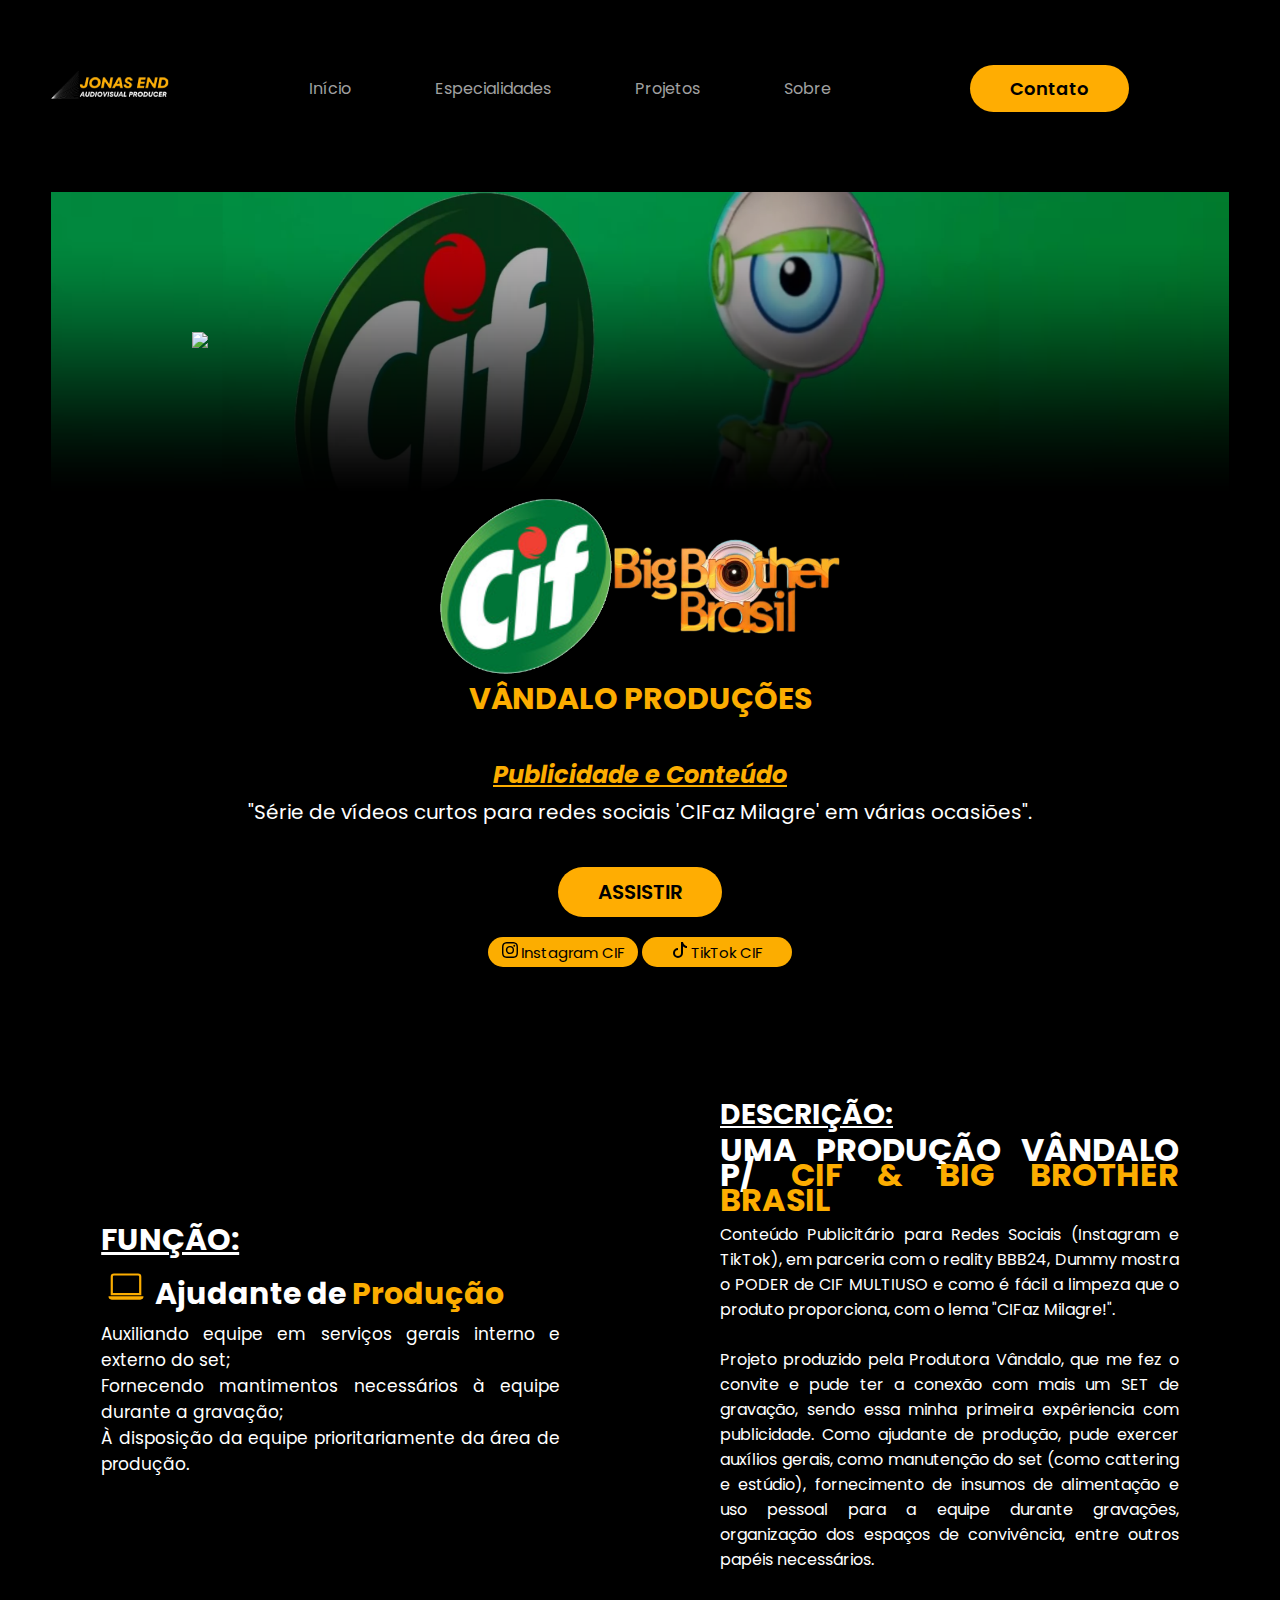
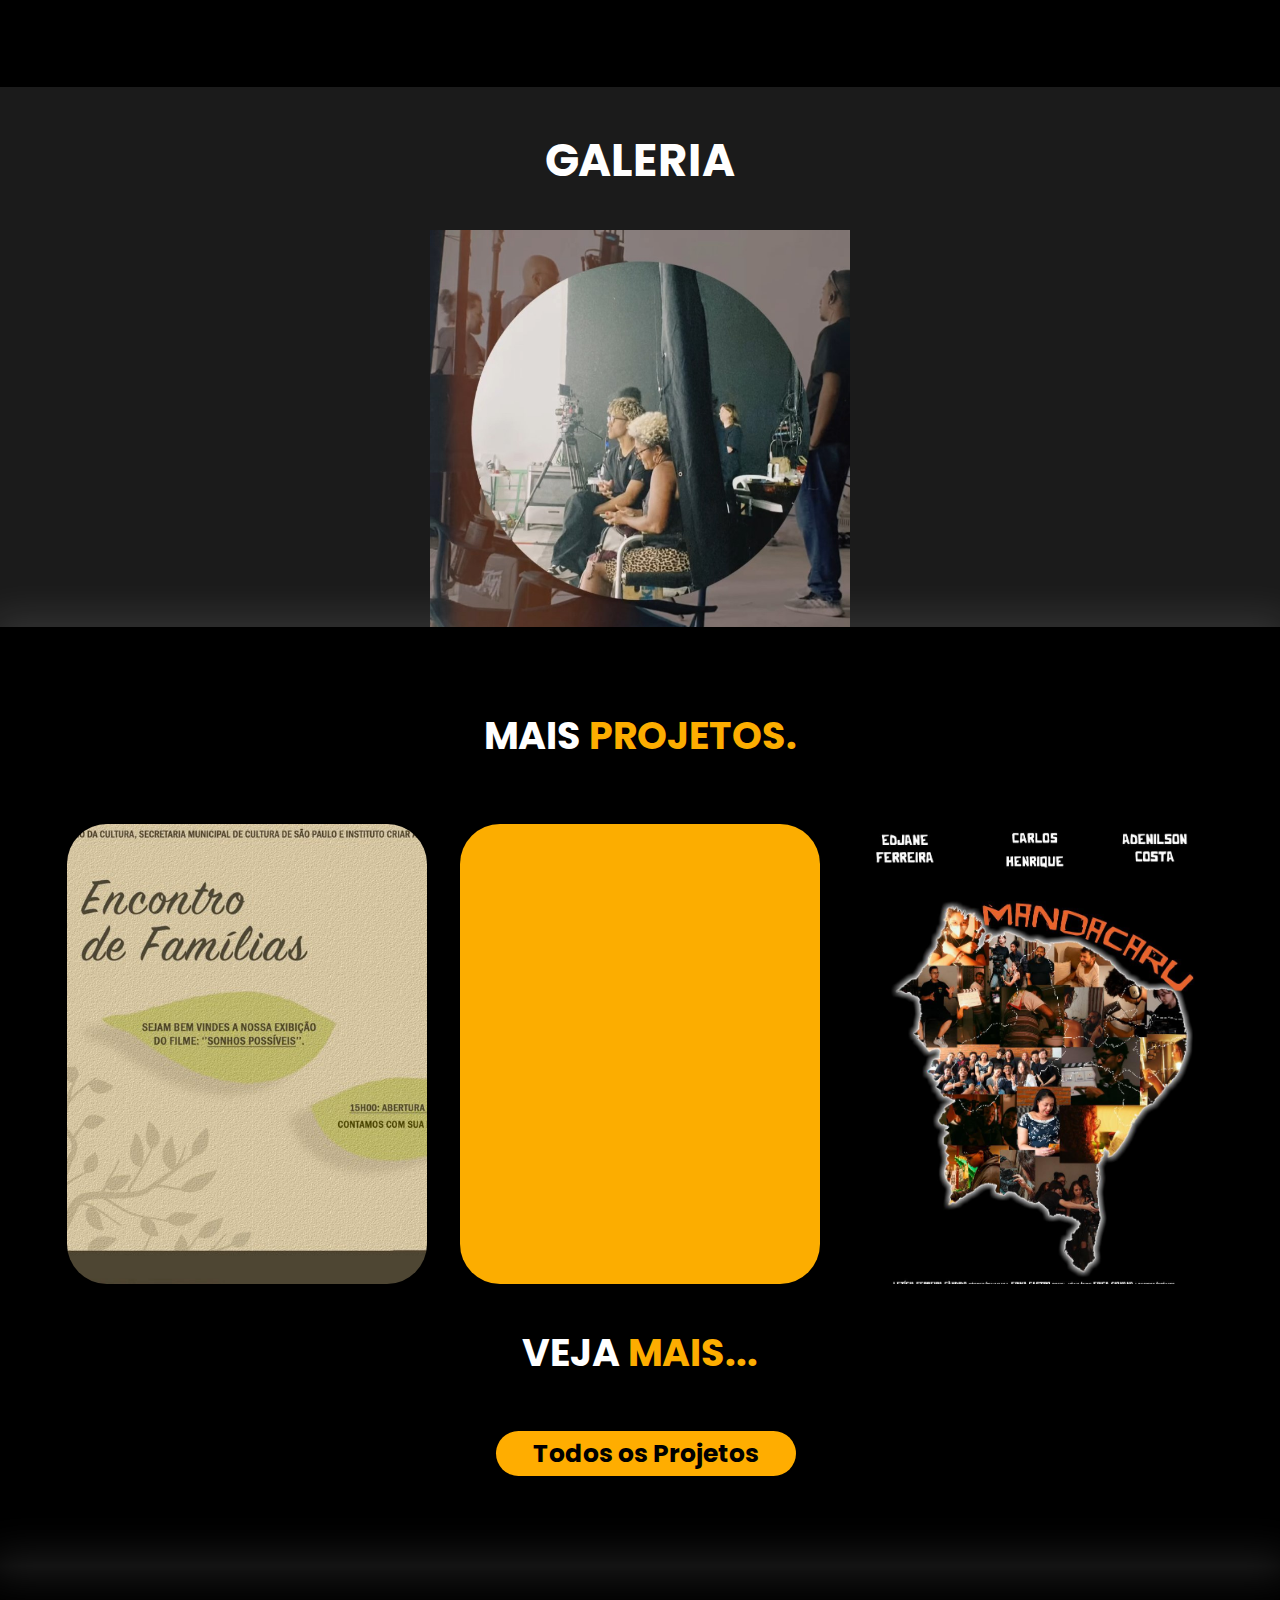
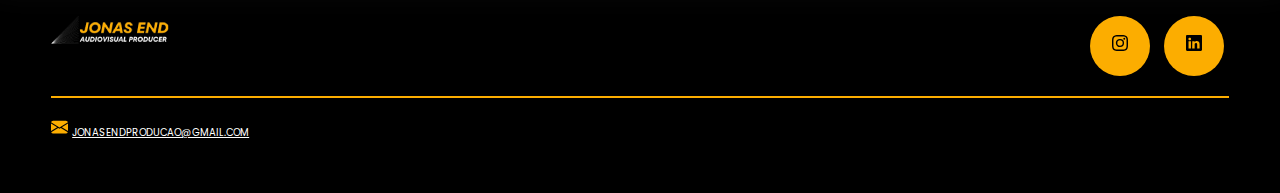
==== CIF.html @ e91f92c5 "3/3 arquivos HTML, CSS E JAVASCRIPT - upload" ====
<!DOCTYPE html>
<html lang="pt-br">

<head>
    <meta charset="UTF-8">
    <meta name="viewport" content="width=device-width, initial-scale=1.0">
    <!-- GOOGLE FONTS -->
    <link rel="preconnect" href="https://fonts.googleapis.com">
    <link rel="preconnect" href="https://fonts.gstatic.com" crossorigin>
    <link
        href="https://fonts.googleapis.com/css2?family=Poppins:ital,wght@0,100;0,200;0,300;0,400;0,500;0,600;0,700;0,800;0,900;1,100;1,200;1,300;1,400;1,500;1,600;1,700;1,800;1,900&display=swap"
        rel="stylesheet">
    <!-- GOOGLE FONTS -->
    <!-- BOOTSTRAP ICONS -->
    <link href="https://cdn.jsdelivr.net/npm/bootstrap@5.3.3/dist/css/bootstrap.min.css"
        integrity="sha384-QWTKZyjpPEjISv5WaRU9OFeRpok6YctnYmDr5pNlyT2bRjXh0JMhjY6hW+ALEwIH" crossorigin="anonymous">
    <!-- FIM BOOTSTRAP ICONS -->
    <!--SLICK SLADER-->
    <link rel="stylesheet" type="text/css" href="https://cdnjs.cloudflare.com/ajax/libs/slick-carousel/1.9.0/slick.css">
    <!--FIM SLICK SLADER-->
    <link rel="stylesheet" href="CIF.css">

    <script src="paginas.js" defer></script>

    <title>Jonas End</title>
</head>

<body>

    <header>
        <p id="1">.</p>
        <div id="" class="interface">
            <div class="logo">
                <a href="#">
                    <img src="img/Logo.png" alt="Logo principal">
                </a>
            </div><!--logo-->

            <nav class="menu-desktop">
                <ul>
                    <li><a href="index.html">Início</a></li>
                    <li><a href="index.html#especialidades">Especialidades</a></li>
                    <li><a href="projetos.html">Projetos</a></li>
                    <li><a href="index.html#sobre">Sobre</a></li>
                </ul>
            </nav>

            <div class="btn-contato">
                <a href="index.html#contato">
                    <button>Contato</button>
                </a>
            </div><!--btn-contato-->

            <div class="btn-abrir-menu" id="btn-menu">
                <svg xmlns="http://www.w3.org/2000/svg" width="16" height="16" fill="currentColor" class="bi bi-list"
                    viewBox="0 0 16 16">
                    <path fill-rule="evenodd"
                        d="M2.5 12a.5.5 0 0 1 .5-.5h10a.5.5 0 0 1 0 1H3a.5.5 0 0 1-.5-.5m0-4a.5.5 0 0 1 .5-.5h10a.5.5 0 0 1 0 1H3a.5.5 0 0 1-.5-.5m0-4a.5.5 0 0 1 .5-.5h10a.5.5 0 0 1 0 1H3a.5.5 0 0 1-.5-.5" />
                </svg>
            </div><!--btn-abrir-menu-->

            <div class="menu-mobile" id="menu-mobile">
                <div class="btn-fechar">
                    <svg xmlns="http://www.w3.org/2000/svg" width="16" height="16" fill="currentColor"
                        class="bi bi-x-lg" viewBox="0 0 16 16">
                        <path
                            d="M2.146 2.854a.5.5 0 1 1 .708-.708L8 7.293l5.146-5.147a.5.5 0 0 1 .708.708L8.707 8l5.147 5.146a.5.5 0 0 1-.708.708L8 8.707l-5.146 5.147a.5.5 0 0 1-.708-.708L7.293 8z" />
                    </svg>
                </div><!--btn-fechar-->
                <nav>
                    <ul>
                        <li><a href="index.html">Início</a></li>
                        <li><a href="index.html#especialidades">Especialidades</a></li>
                        <li><a href="projetos.html">Projetos</a></li>
                        <li><a href="index.html#sobre">Sobre</a></li>
                        <li><a href="index.html#contato">Contato</a></li>
                    </ul>
                </nav>
            </div><!--menu-mobile-->
            <div class="overlay-menu" id="overlay-menu"></div><!--overlay-menu-->
        </div><!--interface-->
    </header>

    <main>
        <section id="Home" class="topo-do-site">

            <div class="incorporado" style="text-align: center;">

                <div class="back-raizes">
                    <img src="CIF/backgroud-CIF.png">
                </div>
                <div class="cartaz">
                    <img src="CIF/cartaz-CIF.png">
                </div>
                <div class="logo-filme">
                    <img class="logo-filme" src="CIF/Logo-CIFBBB.png">
                </div>
                <h1>VÂNDALO PRODUÇÕES</h1>
                <h2>Publicidade e Conteúdo</h2>
                <p>"Série de vídeos curtos para redes sociais 'CIFaz Milagre' em várias ocasiões".</p>
                <button onclick="toggle('conteudo')" class="btn-player">ASSISTIR</button>
                <div class="btn-redes-cif" style="margin-bottom: 30px;">
                    <a class="#" href="https://www.instagram.com/jhoow_end/" target="_blank"><button><svg
                                xmlns="http://www.w3.org/2000/svg" width="16" height="16" fill="currentColor"
                                class="bi bi-instagram" viewBox="0 0 16 16">
                                <path
                                    d="M8 0C5.829 0 5.556.01 4.703.048 3.85.088 3.269.222 2.76.42a3.9 3.9 0 0 0-1.417.923A3.9 3.9 0 0 0 .42 2.76C.222 3.268.087 3.85.048 4.7.01 5.555 0 5.827 0 8.001c0 2.172.01 2.444.048 3.297.04.852.174 1.433.372 1.942.205.526.478.972.923 1.417.444.445.89.719 1.416.923.51.198 1.09.333 1.942.372C5.555 15.99 5.827 16 8 16s2.444-.01 3.298-.048c.851-.04 1.434-.174 1.943-.372a3.9 3.9 0 0 0 1.416-.923c.445-.445.718-.891.923-1.417.197-.509.332-1.09.372-1.942C15.99 10.445 16 10.173 16 8s-.01-2.445-.048-3.299c-.04-.851-.175-1.433-.372-1.941a3.9 3.9 0 0 0-.923-1.417A3.9 3.9 0 0 0 13.24.42c-.51-.198-1.092-.333-1.943-.372C10.443.01 10.172 0 7.998 0zm-.717 1.442h.718c2.136 0 2.389.007 3.232.046.78.035 1.204.166 1.486.275.373.145.64.319.92.599s.453.546.598.92c.11.281.24.705.275 1.485.039.843.047 1.096.047 3.231s-.008 2.389-.047 3.232c-.035.78-.166 1.203-.275 1.485a2.5 2.5 0 0 1-.599.919c-.28.28-.546.453-.92.598-.28.11-.704.24-1.485.276-.843.038-1.096.047-3.232.047s-2.39-.009-3.233-.047c-.78-.036-1.203-.166-1.485-.276a2.5 2.5 0 0 1-.92-.598 2.5 2.5 0 0 1-.6-.92c-.109-.281-.24-.705-.275-1.485-.038-.843-.046-1.096-.046-3.233s.008-2.388.046-3.231c.036-.78.166-1.204.276-1.486.145-.373.319-.64.599-.92s.546-.453.92-.598c.282-.11.705-.24 1.485-.276.738-.034 1.024-.044 2.515-.045zm4.988 1.328a.96.96 0 1 0 0 1.92.96.96 0 0 0 0-1.92m-4.27 1.122a4.109 4.109 0 1 0 0 8.217 4.109 4.109 0 0 0 0-8.217m0 1.441a2.667 2.667 0 1 1 0 5.334 2.667 2.667 0 0 1 0-5.334" />
                            </svg>Instagram
                            CIF</button></a>
                    <a class="#" href="https://www.tiktok.com/@ciflimpadores" target="_blank"><button><svg
                                xmlns="http://www.w3.org/2000/svg" width="16" height="16" fill="currentColor"
                                class="bi bi-tiktok" viewBox="0 0 16 16">
                                <path
                                    d="M9 0h1.98c.144.715.54 1.617 1.235 2.512C12.895 3.389 13.797 4 15 4v2c-1.753 0-3.07-.814-4-1.829V11a5 5 0 1 1-5-5v2a3 3 0 1 0 3 3z" />
                            </svg>TikTok CIF</button></a>
                </div>
                <div id="conteudo" style="display: none; margin-left: 3%;">
                    <div class="videos">
                        <blockquote class="instagram-media" data-instgrm-captioned
                            data-instgrm-permalink="https://www.instagram.com/reel/C4Rc9DJOGm2/?utm_source=ig_embed&amp;utm_campaign=loading"
                            data-instgrm-version="14"
                            style=" background:#FFF; border:0; border-radius:3px; box-shadow:0 0 1px 0 rgba(0,0,0,0.5),0 1px 10px 0 rgba(0,0,0,0.15); margin: 1px; max-width:540px; min-width:326px; padding:0; width:99.375%; width:-webkit-calc(100% - 2px); width:calc(100% - 2px);">
                            <div style="padding:16px;"> <a
                                    href="https://www.instagram.com/reel/C4Rc9DJOGm2/?utm_source=ig_embed&amp;utm_campaign=loading"
                                    style=" background:#FFFFFF; line-height:0; padding:0 0; text-align:center; text-decoration:none; width:100%;"
                                    target="_blank">
                                    <div style=" display: flex; flex-direction: row; align-items: center;">
                                        <div
                                            style="background-color: #F4F4F4; border-radius: 50%; flex-grow: 0; height: 40px; margin-right: 14px; width: 40px;">
                                        </div>
                                        <div
                                            style="display: flex; flex-direction: column; flex-grow: 1; justify-content: center;">
                                            <div
                                                style=" background-color: #F4F4F4; border-radius: 4px; flex-grow: 0; height: 14px; margin-bottom: 6px; width: 100px;">
                                            </div>
                                            <div
                                                style=" background-color: #F4F4F4; border-radius: 4px; flex-grow: 0; height: 14px; width: 60px;">
                                            </div>
                                        </div>
                                    </div>
                                    <div style="padding: 19% 0;"></div>
                                    <div style="display:block; height:50px; margin:0 auto 12px; width:50px;"><svg
                                            width="50px" height="50px" viewBox="0 0 60 60" version="1.1"
                                            xmlns="https://www.w3.org/2000/svg"
                                            xmlns:xlink="https://www.w3.org/1999/xlink">
                                            <g stroke="none" stroke-width="1" fill="none" fill-rule="evenodd">
                                                <g transform="translate(-511.000000, -20.000000)" fill="#000000">
                                                    <g>
                                                        <path
                                                            d="M556.869,30.41 C554.814,30.41 553.148,32.076 553.148,34.131 C553.148,36.186 554.814,37.852 556.869,37.852 C558.924,37.852 560.59,36.186 560.59,34.131 C560.59,32.076 558.924,30.41 556.869,30.41 M541,60.657 C535.114,60.657 530.342,55.887 530.342,50 C530.342,44.114 535.114,39.342 541,39.342 C546.887,39.342 551.658,44.114 551.658,50 C551.658,55.887 546.887,60.657 541,60.657 M541,33.886 C532.1,33.886 524.886,41.1 524.886,50 C524.886,58.899 532.1,66.113 541,66.113 C549.9,66.113 557.115,58.899 557.115,50 C557.115,41.1 549.9,33.886 541,33.886 M565.378,62.101 C565.244,65.022 564.756,66.606 564.346,67.663 C563.803,69.06 563.154,70.057 562.106,71.106 C561.058,72.155 560.06,72.803 558.662,73.347 C557.607,73.757 556.021,74.244 553.102,74.378 C549.944,74.521 548.997,74.552 541,74.552 C533.003,74.552 532.056,74.521 528.898,74.378 C525.979,74.244 524.393,73.757 523.338,73.347 C521.94,72.803 520.942,72.155 519.894,71.106 C518.846,70.057 518.197,69.06 517.654,67.663 C517.244,66.606 516.755,65.022 516.623,62.101 C516.479,58.943 516.448,57.996 516.448,50 C516.448,42.003 516.479,41.056 516.623,37.899 C516.755,34.978 517.244,33.391 517.654,32.338 C518.197,30.938 518.846,29.942 519.894,28.894 C520.942,27.846 521.94,27.196 523.338,26.654 C524.393,26.244 525.979,25.756 528.898,25.623 C532.057,25.479 533.004,25.448 541,25.448 C548.997,25.448 549.943,25.479 553.102,25.623 C556.021,25.756 557.607,26.244 558.662,26.654 C560.06,27.196 561.058,27.846 562.106,28.894 C563.154,29.942 563.803,30.938 564.346,32.338 C564.756,33.391 565.244,34.978 565.378,37.899 C565.522,41.056 565.552,42.003 565.552,50 C565.552,57.996 565.522,58.943 565.378,62.101 M570.82,37.631 C570.674,34.438 570.167,32.258 569.425,30.349 C568.659,28.377 567.633,26.702 565.965,25.035 C564.297,23.368 562.623,22.342 560.652,21.575 C558.743,20.834 556.562,20.326 553.369,20.18 C550.169,20.033 549.148,20 541,20 C532.853,20 531.831,20.033 528.631,20.18 C525.438,20.326 523.257,20.834 521.349,21.575 C519.376,22.342 517.703,23.368 516.035,25.035 C514.368,26.702 513.342,28.377 512.574,30.349 C511.834,32.258 511.326,34.438 511.181,37.631 C511.035,40.831 511,41.851 511,50 C511,58.147 511.035,59.17 511.181,62.369 C511.326,65.562 511.834,67.743 512.574,69.651 C513.342,71.625 514.368,73.296 516.035,74.965 C517.703,76.634 519.376,77.658 521.349,78.425 C523.257,79.167 525.438,79.673 528.631,79.82 C531.831,79.965 532.853,80.001 541,80.001 C549.148,80.001 550.169,79.965 553.369,79.82 C556.562,79.673 558.743,79.167 560.652,78.425 C562.623,77.658 564.297,76.634 565.965,74.965 C567.633,73.296 568.659,71.625 569.425,69.651 C570.167,67.743 570.674,65.562 570.82,62.369 C570.966,59.17 571,58.147 571,50 C571,41.851 570.966,40.831 570.82,37.631">
                                                        </path>
                                                    </g>
                                                </g>
                                            </g>
                                        </svg></div>
                                    <div style="padding-top: 8px;">
                                        <div
                                            style=" color:#3897f0; font-family:Arial,sans-serif; font-size:14px; font-style:normal; font-weight:550; line-height:18px;">
                                            Ver essa foto no Instagram</div>
                                    </div>
                                    <div style="padding: 12.5% 0;"></div>
                                    <div
                                        style="display: flex; flex-direction: row; margin-bottom: 14px; align-items: center;">
                                        <div>
                                            <div
                                                style="background-color: #F4F4F4; border-radius: 50%; height: 12.5px; width: 12.5px; transform: translateX(0px) translateY(7px);">
                                            </div>
                                            <div
                                                style="background-color: #F4F4F4; height: 12.5px; transform: rotate(-45deg) translateX(3px) translateY(1px); width: 12.5px; flex-grow: 0; margin-right: 14px; margin-left: 2px;">
                                            </div>
                                            <div
                                                style="background-color: #F4F4F4; border-radius: 50%; height: 12.5px; width: 12.5px; transform: translateX(9px) translateY(-18px);">
                                            </div>
                                        </div>
                                        <div style="margin-left: 8px;">
                                            <div
                                                style=" background-color: #F4F4F4; border-radius: 50%; flex-grow: 0; height: 20px; width: 20px;">
                                            </div>
                                            <div
                                                style=" width: 0; height: 0; border-top: 2px solid transparent; border-left: 6px solid #f4f4f4; border-bottom: 2px solid transparent; transform: translateX(16px) translateY(-4px) rotate(30deg)">
                                            </div>
                                        </div>
                                        <div style="margin-left: auto;">
                                            <div
                                                style=" width: 0px; border-top: 8px solid #F4F4F4; border-right: 8px solid transparent; transform: translateY(16px);">
                                            </div>
                                            <div
                                                style=" background-color: #F4F4F4; flex-grow: 0; height: 12px; width: 16px; transform: translateY(-4px);">
                                            </div>
                                            <div
                                                style=" width: 0; height: 0; border-top: 8px solid #F4F4F4; border-left: 8px solid transparent; transform: translateY(-4px) translateX(8px);">
                                            </div>
                                        </div>
                                    </div>
                                    <div
                                        style="display: flex; flex-direction: column; flex-grow: 1; justify-content: center; margin-bottom: 24px;">
                                        <div
                                            style=" background-color: #F4F4F4; border-radius: 4px; flex-grow: 0; height: 14px; margin-bottom: 6px; width: 224px;">
                                        </div>
                                        <div
                                            style=" background-color: #F4F4F4; border-radius: 4px; flex-grow: 0; height: 14px; width: 144px;">
                                        </div>
                                    </div>
                                </a>
                                <p
                                    style=" color:#c9c8cd; font-family:Arial,sans-serif; font-size:14px; line-height:17px; margin-bottom:0; margin-top:8px; overflow:hidden; padding:8px 0 7px; text-align:center; text-overflow:ellipsis; white-space:nowrap;">
                                    <a href="https://www.instagram.com/reel/C4Rc9DJOGm2/?utm_source=ig_embed&amp;utm_campaign=loading"
                                        style=" color:#c9c8cd; font-family:Arial,sans-serif; font-size:14px; font-style:normal; font-weight:normal; line-height:17px; text-decoration:none;"
                                        target="_blank">Uma publicação compartilhada por Cif Limpadores
                                        (@cif.limpadores)</a>
                                </p>
                            </div>
                        </blockquote>
                        <script async src="//www.instagram.com/embed.js"></script>
                        <blockquote class="instagram-media" data-instgrm-captioned
                            data-instgrm-permalink="https://www.instagram.com/reel/C4iXFnnrJES/?utm_source=ig_embed&amp;utm_campaign=loading"
                            data-instgrm-version="14"
                            style=" background:#FFF; border:0; border-radius:3px; box-shadow:0 0 1px 0 rgba(0,0,0,0.5),0 1px 10px 0 rgba(0,0,0,0.15); margin: 1px; max-width:540px; min-width:326px; padding:0; width:99.375%; width:-webkit-calc(100% - 2px); width:calc(100% - 2px);">
                            <div style="padding:16px;"> <a
                                    href="https://www.instagram.com/reel/C4iXFnnrJES/?utm_source=ig_embed&amp;utm_campaign=loading"
                                    style=" background:#FFFFFF; line-height:0; padding:0 0; text-align:center; text-decoration:none; width:100%;"
                                    target="_blank">
                                    <div style=" display: flex; flex-direction: row; align-items: center;">
                                        <div
                                            style="background-color: #F4F4F4; border-radius: 50%; flex-grow: 0; height: 40px; margin-right: 14px; width: 40px;">
                                        </div>
                                        <div
                                            style="display: flex; flex-direction: column; flex-grow: 1; justify-content: center;">
                                            <div
                                                style=" background-color: #F4F4F4; border-radius: 4px; flex-grow: 0; height: 14px; margin-bottom: 6px; width: 100px;">
                                            </div>
                                            <div
                                                style=" background-color: #F4F4F4; border-radius: 4px; flex-grow: 0; height: 14px; width: 60px;">
                                            </div>
                                        </div>
                                    </div>
                                    <div style="padding: 19% 0;"></div>
                                    <div style="display:block; height:50px; margin:0 auto 12px; width:50px;"><svg
                                            width="50px" height="50px" viewBox="0 0 60 60" version="1.1"
                                            xmlns="https://www.w3.org/2000/svg"
                                            xmlns:xlink="https://www.w3.org/1999/xlink">
                                            <g stroke="none" stroke-width="1" fill="none" fill-rule="evenodd">
                                                <g transform="translate(-511.000000, -20.000000)" fill="#000000">
                                                    <g>
                                                        <path
                                                            d="M556.869,30.41 C554.814,30.41 553.148,32.076 553.148,34.131 C553.148,36.186 554.814,37.852 556.869,37.852 C558.924,37.852 560.59,36.186 560.59,34.131 C560.59,32.076 558.924,30.41 556.869,30.41 M541,60.657 C535.114,60.657 530.342,55.887 530.342,50 C530.342,44.114 535.114,39.342 541,39.342 C546.887,39.342 551.658,44.114 551.658,50 C551.658,55.887 546.887,60.657 541,60.657 M541,33.886 C532.1,33.886 524.886,41.1 524.886,50 C524.886,58.899 532.1,66.113 541,66.113 C549.9,66.113 557.115,58.899 557.115,50 C557.115,41.1 549.9,33.886 541,33.886 M565.378,62.101 C565.244,65.022 564.756,66.606 564.346,67.663 C563.803,69.06 563.154,70.057 562.106,71.106 C561.058,72.155 560.06,72.803 558.662,73.347 C557.607,73.757 556.021,74.244 553.102,74.378 C549.944,74.521 548.997,74.552 541,74.552 C533.003,74.552 532.056,74.521 528.898,74.378 C525.979,74.244 524.393,73.757 523.338,73.347 C521.94,72.803 520.942,72.155 519.894,71.106 C518.846,70.057 518.197,69.06 517.654,67.663 C517.244,66.606 516.755,65.022 516.623,62.101 C516.479,58.943 516.448,57.996 516.448,50 C516.448,42.003 516.479,41.056 516.623,37.899 C516.755,34.978 517.244,33.391 517.654,32.338 C518.197,30.938 518.846,29.942 519.894,28.894 C520.942,27.846 521.94,27.196 523.338,26.654 C524.393,26.244 525.979,25.756 528.898,25.623 C532.057,25.479 533.004,25.448 541,25.448 C548.997,25.448 549.943,25.479 553.102,25.623 C556.021,25.756 557.607,26.244 558.662,26.654 C560.06,27.196 561.058,27.846 562.106,28.894 C563.154,29.942 563.803,30.938 564.346,32.338 C564.756,33.391 565.244,34.978 565.378,37.899 C565.522,41.056 565.552,42.003 565.552,50 C565.552,57.996 565.522,58.943 565.378,62.101 M570.82,37.631 C570.674,34.438 570.167,32.258 569.425,30.349 C568.659,28.377 567.633,26.702 565.965,25.035 C564.297,23.368 562.623,22.342 560.652,21.575 C558.743,20.834 556.562,20.326 553.369,20.18 C550.169,20.033 549.148,20 541,20 C532.853,20 531.831,20.033 528.631,20.18 C525.438,20.326 523.257,20.834 521.349,21.575 C519.376,22.342 517.703,23.368 516.035,25.035 C514.368,26.702 513.342,28.377 512.574,30.349 C511.834,32.258 511.326,34.438 511.181,37.631 C511.035,40.831 511,41.851 511,50 C511,58.147 511.035,59.17 511.181,62.369 C511.326,65.562 511.834,67.743 512.574,69.651 C513.342,71.625 514.368,73.296 516.035,74.965 C517.703,76.634 519.376,77.658 521.349,78.425 C523.257,79.167 525.438,79.673 528.631,79.82 C531.831,79.965 532.853,80.001 541,80.001 C549.148,80.001 550.169,79.965 553.369,79.82 C556.562,79.673 558.743,79.167 560.652,78.425 C562.623,77.658 564.297,76.634 565.965,74.965 C567.633,73.296 568.659,71.625 569.425,69.651 C570.167,67.743 570.674,65.562 570.82,62.369 C570.966,59.17 571,58.147 571,50 C571,41.851 570.966,40.831 570.82,37.631">
                                                        </path>
                                                    </g>
                                                </g>
                                            </g>
                                        </svg></div>
                                    <div style="padding-top: 8px;">
                                        <div
                                            style=" color:#3897f0; font-family:Arial,sans-serif; font-size:14px; font-style:normal; font-weight:550; line-height:18px;">
                                            Ver essa foto no Instagram</div>
                                    </div>
                                    <div style="padding: 12.5% 0;"></div>
                                    <div
                                        style="display: flex; flex-direction: row; margin-bottom: 14px; align-items: center;">
                                        <div>
                                            <div
                                                style="background-color: #F4F4F4; border-radius: 50%; height: 12.5px; width: 12.5px; transform: translateX(0px) translateY(7px);">
                                            </div>
                                            <div
                                                style="background-color: #F4F4F4; height: 12.5px; transform: rotate(-45deg) translateX(3px) translateY(1px); width: 12.5px; flex-grow: 0; margin-right: 14px; margin-left: 2px;">
                                            </div>
                                            <div
                                                style="background-color: #F4F4F4; border-radius: 50%; height: 12.5px; width: 12.5px; transform: translateX(9px) translateY(-18px);">
                                            </div>
                                        </div>
                                        <div style="margin-left: 8px;">
                                            <div
                                                style=" background-color: #F4F4F4; border-radius: 50%; flex-grow: 0; height: 20px; width: 20px;">
                                            </div>
                                            <div
                                                style=" width: 0; height: 0; border-top: 2px solid transparent; border-left: 6px solid #f4f4f4; border-bottom: 2px solid transparent; transform: translateX(16px) translateY(-4px) rotate(30deg)">
                                            </div>
                                        </div>
                                        <div style="margin-left: auto;">
                                            <div
                                                style=" width: 0px; border-top: 8px solid #F4F4F4; border-right: 8px solid transparent; transform: translateY(16px);">
                                            </div>
                                            <div
                                                style=" background-color: #F4F4F4; flex-grow: 0; height: 12px; width: 16px; transform: translateY(-4px);">
                                            </div>
                                            <div
                                                style=" width: 0; height: 0; border-top: 8px solid #F4F4F4; border-left: 8px solid transparent; transform: translateY(-4px) translateX(8px);">
                                            </div>
                                        </div>
                                    </div>
                                    <div
                                        style="display: flex; flex-direction: column; flex-grow: 1; justify-content: center; margin-bottom: 24px;">
                                        <div
                                            style=" background-color: #F4F4F4; border-radius: 4px; flex-grow: 0; height: 14px; margin-bottom: 6px; width: 224px;">
                                        </div>
                                        <div
                                            style=" background-color: #F4F4F4; border-radius: 4px; flex-grow: 0; height: 14px; width: 144px;">
                                        </div>
                                    </div>
                                </a>
                                <p
                                    style=" color:#c9c8cd; font-family:Arial,sans-serif; font-size:14px; line-height:17px; margin-bottom:0; margin-top:8px; overflow:hidden; padding:8px 0 7px; text-align:center; text-overflow:ellipsis; white-space:nowrap;">
                                    <a href="https://www.instagram.com/reel/C4iXFnnrJES/?utm_source=ig_embed&amp;utm_campaign=loading"
                                        style=" color:#c9c8cd; font-family:Arial,sans-serif; font-size:14px; font-style:normal; font-weight:normal; line-height:17px; text-decoration:none;"
                                        target="_blank">Uma publicação compartilhada por Cif Limpadores
                                        (@cif.limpadores)</a>
                                </p>
                            </div>
                        </blockquote>
                        <script async src="//www.instagram.com/embed.js"></script>
                        <blockquote class="instagram-media" data-instgrm-captioned
                            data-instgrm-permalink="https://www.instagram.com/reel/C48_jjEuoQr/?utm_source=ig_embed&amp;utm_campaign=loading"
                            data-instgrm-version="14"
                            style=" background:#FFF; border:0; border-radius:3px; box-shadow:0 0 1px 0 rgba(0,0,0,0.5),0 1px 10px 0 rgba(0,0,0,0.15); margin: 1px; max-width:540px; min-width:326px; padding:0; width:99.375%; width:-webkit-calc(100% - 2px); width:calc(100% - 2px);">
                            <div style="padding:16px;"> <a
                                    href="https://www.instagram.com/reel/C48_jjEuoQr/?utm_source=ig_embed&amp;utm_campaign=loading"
                                    style=" background:#FFFFFF; line-height:0; padding:0 0; text-align:center; text-decoration:none; width:100%;"
                                    target="_blank">
                                    <div style=" display: flex; flex-direction: row; align-items: center;">
                                        <div
                                            style="background-color: #F4F4F4; border-radius: 50%; flex-grow: 0; height: 40px; margin-right: 14px; width: 40px;">
                                        </div>
                                        <div
                                            style="display: flex; flex-direction: column; flex-grow: 1; justify-content: center;">
                                            <div
                                                style=" background-color: #F4F4F4; border-radius: 4px; flex-grow: 0; height: 14px; margin-bottom: 6px; width: 100px;">
                                            </div>
                                            <div
                                                style=" background-color: #F4F4F4; border-radius: 4px; flex-grow: 0; height: 14px; width: 60px;">
                                            </div>
                                        </div>
                                    </div>
                                    <div style="padding: 19% 0;"></div>
                                    <div style="display:block; height:50px; margin:0 auto 12px; width:50px;"><svg
                                            width="50px" height="50px" viewBox="0 0 60 60" version="1.1"
                                            xmlns="https://www.w3.org/2000/svg"
                                            xmlns:xlink="https://www.w3.org/1999/xlink">
                                            <g stroke="none" stroke-width="1" fill="none" fill-rule="evenodd">
                                                <g transform="translate(-511.000000, -20.000000)" fill="#000000">
                                                    <g>
                                                        <path
                                                            d="M556.869,30.41 C554.814,30.41 553.148,32.076 553.148,34.131 C553.148,36.186 554.814,37.852 556.869,37.852 C558.924,37.852 560.59,36.186 560.59,34.131 C560.59,32.076 558.924,30.41 556.869,30.41 M541,60.657 C535.114,60.657 530.342,55.887 530.342,50 C530.342,44.114 535.114,39.342 541,39.342 C546.887,39.342 551.658,44.114 551.658,50 C551.658,55.887 546.887,60.657 541,60.657 M541,33.886 C532.1,33.886 524.886,41.1 524.886,50 C524.886,58.899 532.1,66.113 541,66.113 C549.9,66.113 557.115,58.899 557.115,50 C557.115,41.1 549.9,33.886 541,33.886 M565.378,62.101 C565.244,65.022 564.756,66.606 564.346,67.663 C563.803,69.06 563.154,70.057 562.106,71.106 C561.058,72.155 560.06,72.803 558.662,73.347 C557.607,73.757 556.021,74.244 553.102,74.378 C549.944,74.521 548.997,74.552 541,74.552 C533.003,74.552 532.056,74.521 528.898,74.378 C525.979,74.244 524.393,73.757 523.338,73.347 C521.94,72.803 520.942,72.155 519.894,71.106 C518.846,70.057 518.197,69.06 517.654,67.663 C517.244,66.606 516.755,65.022 516.623,62.101 C516.479,58.943 516.448,57.996 516.448,50 C516.448,42.003 516.479,41.056 516.623,37.899 C516.755,34.978 517.244,33.391 517.654,32.338 C518.197,30.938 518.846,29.942 519.894,28.894 C520.942,27.846 521.94,27.196 523.338,26.654 C524.393,26.244 525.979,25.756 528.898,25.623 C532.057,25.479 533.004,25.448 541,25.448 C548.997,25.448 549.943,25.479 553.102,25.623 C556.021,25.756 557.607,26.244 558.662,26.654 C560.06,27.196 561.058,27.846 562.106,28.894 C563.154,29.942 563.803,30.938 564.346,32.338 C564.756,33.391 565.244,34.978 565.378,37.899 C565.522,41.056 565.552,42.003 565.552,50 C565.552,57.996 565.522,58.943 565.378,62.101 M570.82,37.631 C570.674,34.438 570.167,32.258 569.425,30.349 C568.659,28.377 567.633,26.702 565.965,25.035 C564.297,23.368 562.623,22.342 560.652,21.575 C558.743,20.834 556.562,20.326 553.369,20.18 C550.169,20.033 549.148,20 541,20 C532.853,20 531.831,20.033 528.631,20.18 C525.438,20.326 523.257,20.834 521.349,21.575 C519.376,22.342 517.703,23.368 516.035,25.035 C514.368,26.702 513.342,28.377 512.574,30.349 C511.834,32.258 511.326,34.438 511.181,37.631 C511.035,40.831 511,41.851 511,50 C511,58.147 511.035,59.17 511.181,62.369 C511.326,65.562 511.834,67.743 512.574,69.651 C513.342,71.625 514.368,73.296 516.035,74.965 C517.703,76.634 519.376,77.658 521.349,78.425 C523.257,79.167 525.438,79.673 528.631,79.82 C531.831,79.965 532.853,80.001 541,80.001 C549.148,80.001 550.169,79.965 553.369,79.82 C556.562,79.673 558.743,79.167 560.652,78.425 C562.623,77.658 564.297,76.634 565.965,74.965 C567.633,73.296 568.659,71.625 569.425,69.651 C570.167,67.743 570.674,65.562 570.82,62.369 C570.966,59.17 571,58.147 571,50 C571,41.851 570.966,40.831 570.82,37.631">
                                                        </path>
                                                    </g>
                                                </g>
                                            </g>
                                        </svg></div>
                                    <div style="padding-top: 8px;">
                                        <div
                                            style=" color:#3897f0; font-family:Arial,sans-serif; font-size:14px; font-style:normal; font-weight:550; line-height:18px;">
                                            Ver essa foto no Instagram</div>
                                    </div>
                                    <div style="padding: 12.5% 0;"></div>
                                    <div
                                        style="display: flex; flex-direction: row; margin-bottom: 14px; align-items: center;">
                                        <div>
                                            <div
                                                style="background-color: #F4F4F4; border-radius: 50%; height: 12.5px; width: 12.5px; transform: translateX(0px) translateY(7px);">
                                            </div>
                                            <div
                                                style="background-color: #F4F4F4; height: 12.5px; transform: rotate(-45deg) translateX(3px) translateY(1px); width: 12.5px; flex-grow: 0; margin-right: 14px; margin-left: 2px;">
                                            </div>
                                            <div
                                                style="background-color: #F4F4F4; border-radius: 50%; height: 12.5px; width: 12.5px; transform: translateX(9px) translateY(-18px);">
                                            </div>
                                        </div>
                                        <div style="margin-left: 8px;">
                                            <div
                                                style=" background-color: #F4F4F4; border-radius: 50%; flex-grow: 0; height: 20px; width: 20px;">
                                            </div>
                                            <div
                                                style=" width: 0; height: 0; border-top: 2px solid transparent; border-left: 6px solid #f4f4f4; border-bottom: 2px solid transparent; transform: translateX(16px) translateY(-4px) rotate(30deg)">
                                            </div>
                                        </div>
                                        <div style="margin-left: auto;">
                                            <div
                                                style=" width: 0px; border-top: 8px solid #F4F4F4; border-right: 8px solid transparent; transform: translateY(16px);">
                                            </div>
                                            <div
                                                style=" background-color: #F4F4F4; flex-grow: 0; height: 12px; width: 16px; transform: translateY(-4px);">
                                            </div>
                                            <div
                                                style=" width: 0; height: 0; border-top: 8px solid #F4F4F4; border-left: 8px solid transparent; transform: translateY(-4px) translateX(8px);">
                                            </div>
                                        </div>
                                    </div>
                                    <div
                                        style="display: flex; flex-direction: column; flex-grow: 1; justify-content: center; margin-bottom: 24px;">
                                        <div
                                            style=" background-color: #F4F4F4; border-radius: 4px; flex-grow: 0; height: 14px; margin-bottom: 6px; width: 224px;">
                                        </div>
                                        <div
                                            style=" background-color: #F4F4F4; border-radius: 4px; flex-grow: 0; height: 14px; width: 144px;">
                                        </div>
                                    </div>
                                </a>
                                <p
                                    style=" color:#c9c8cd; font-family:Arial,sans-serif; font-size:14px; line-height:17px; margin-bottom:0; margin-top:8px; overflow:hidden; padding:8px 0 7px; text-align:center; text-overflow:ellipsis; white-space:nowrap;">
                                    <a href="https://www.instagram.com/reel/C48_jjEuoQr/?utm_source=ig_embed&amp;utm_campaign=loading"
                                        style=" color:#c9c8cd; font-family:Arial,sans-serif; font-size:14px; font-style:normal; font-weight:normal; line-height:17px; text-decoration:none;"
                                        target="_blank">Uma publicação compartilhada por Cif Limpadores
                                        (@cif.limpadores)</a>
                                </p>
                            </div>
                        </blockquote>
                        <script async src="//www.instagram.com/embed.js"></script>
                        <blockquote class="instagram-media" data-instgrm-captioned
                            data-instgrm-permalink="https://www.instagram.com/reel/C5EkcvJu0Ma/?utm_source=ig_embed&amp;utm_campaign=loading"
                            data-instgrm-version="14"
                            style=" background:#FFF; border:0; border-radius:3px; box-shadow:0 0 1px 0 rgba(0,0,0,0.5),0 1px 10px 0 rgba(0,0,0,0.15); margin: 1px; max-width:540px; min-width:326px; padding:0; width:99.375%; width:-webkit-calc(100% - 2px); width:calc(100% - 2px);">
                            <div style="padding:16px;"> <a
                                    href="https://www.instagram.com/reel/C5EkcvJu0Ma/?utm_source=ig_embed&amp;utm_campaign=loading"
                                    style=" background:#FFFFFF; line-height:0; padding:0 0; text-align:center; text-decoration:none; width:100%;"
                                    target="_blank">
                                    <div style=" display: flex; flex-direction: row; align-items: center;">
                                        <div
                                            style="background-color: #F4F4F4; border-radius: 50%; flex-grow: 0; height: 40px; margin-right: 14px; width: 40px;">
                                        </div>
                                        <div
                                            style="display: flex; flex-direction: column; flex-grow: 1; justify-content: center;">
                                            <div
                                                style=" background-color: #F4F4F4; border-radius: 4px; flex-grow: 0; height: 14px; margin-bottom: 6px; width: 100px;">
                                            </div>
                                            <div
                                                style=" background-color: #F4F4F4; border-radius: 4px; flex-grow: 0; height: 14px; width: 60px;">
                                            </div>
                                        </div>
                                    </div>
                                    <div style="padding: 19% 0;"></div>
                                    <div style="display:block; height:50px; margin:0 auto 12px; width:50px;"><svg
                                            width="50px" height="50px" viewBox="0 0 60 60" version="1.1"
                                            xmlns="https://www.w3.org/2000/svg"
                                            xmlns:xlink="https://www.w3.org/1999/xlink">
                                            <g stroke="none" stroke-width="1" fill="none" fill-rule="evenodd">
                                                <g transform="translate(-511.000000, -20.000000)" fill="#000000">
                                                    <g>
                                                        <path
                                                            d="M556.869,30.41 C554.814,30.41 553.148,32.076 553.148,34.131 C553.148,36.186 554.814,37.852 556.869,37.852 C558.924,37.852 560.59,36.186 560.59,34.131 C560.59,32.076 558.924,30.41 556.869,30.41 M541,60.657 C535.114,60.657 530.342,55.887 530.342,50 C530.342,44.114 535.114,39.342 541,39.342 C546.887,39.342 551.658,44.114 551.658,50 C551.658,55.887 546.887,60.657 541,60.657 M541,33.886 C532.1,33.886 524.886,41.1 524.886,50 C524.886,58.899 532.1,66.113 541,66.113 C549.9,66.113 557.115,58.899 557.115,50 C557.115,41.1 549.9,33.886 541,33.886 M565.378,62.101 C565.244,65.022 564.756,66.606 564.346,67.663 C563.803,69.06 563.154,70.057 562.106,71.106 C561.058,72.155 560.06,72.803 558.662,73.347 C557.607,73.757 556.021,74.244 553.102,74.378 C549.944,74.521 548.997,74.552 541,74.552 C533.003,74.552 532.056,74.521 528.898,74.378 C525.979,74.244 524.393,73.757 523.338,73.347 C521.94,72.803 520.942,72.155 519.894,71.106 C518.846,70.057 518.197,69.06 517.654,67.663 C517.244,66.606 516.755,65.022 516.623,62.101 C516.479,58.943 516.448,57.996 516.448,50 C516.448,42.003 516.479,41.056 516.623,37.899 C516.755,34.978 517.244,33.391 517.654,32.338 C518.197,30.938 518.846,29.942 519.894,28.894 C520.942,27.846 521.94,27.196 523.338,26.654 C524.393,26.244 525.979,25.756 528.898,25.623 C532.057,25.479 533.004,25.448 541,25.448 C548.997,25.448 549.943,25.479 553.102,25.623 C556.021,25.756 557.607,26.244 558.662,26.654 C560.06,27.196 561.058,27.846 562.106,28.894 C563.154,29.942 563.803,30.938 564.346,32.338 C564.756,33.391 565.244,34.978 565.378,37.899 C565.522,41.056 565.552,42.003 565.552,50 C565.552,57.996 565.522,58.943 565.378,62.101 M570.82,37.631 C570.674,34.438 570.167,32.258 569.425,30.349 C568.659,28.377 567.633,26.702 565.965,25.035 C564.297,23.368 562.623,22.342 560.652,21.575 C558.743,20.834 556.562,20.326 553.369,20.18 C550.169,20.033 549.148,20 541,20 C532.853,20 531.831,20.033 528.631,20.18 C525.438,20.326 523.257,20.834 521.349,21.575 C519.376,22.342 517.703,23.368 516.035,25.035 C514.368,26.702 513.342,28.377 512.574,30.349 C511.834,32.258 511.326,34.438 511.181,37.631 C511.035,40.831 511,41.851 511,50 C511,58.147 511.035,59.17 511.181,62.369 C511.326,65.562 511.834,67.743 512.574,69.651 C513.342,71.625 514.368,73.296 516.035,74.965 C517.703,76.634 519.376,77.658 521.349,78.425 C523.257,79.167 525.438,79.673 528.631,79.82 C531.831,79.965 532.853,80.001 541,80.001 C549.148,80.001 550.169,79.965 553.369,79.82 C556.562,79.673 558.743,79.167 560.652,78.425 C562.623,77.658 564.297,76.634 565.965,74.965 C567.633,73.296 568.659,71.625 569.425,69.651 C570.167,67.743 570.674,65.562 570.82,62.369 C570.966,59.17 571,58.147 571,50 C571,41.851 570.966,40.831 570.82,37.631">
                                                        </path>
                                                    </g>
                                                </g>
                                            </g>
                                        </svg></div>
                                    <div style="padding-top: 8px;">
                                        <div
                                            style=" color:#3897f0; font-family:Arial,sans-serif; font-size:14px; font-style:normal; font-weight:550; line-height:18px;">
                                            Ver essa foto no Instagram</div>
                                    </div>
                                    <div style="padding: 12.5% 0;"></div>
                                    <div
                                        style="display: flex; flex-direction: row; margin-bottom: 14px; align-items: center;">
                                        <div>
                                            <div
                                                style="background-color: #F4F4F4; border-radius: 50%; height: 12.5px; width: 12.5px; transform: translateX(0px) translateY(7px);">
                                            </div>
                                            <div
                                                style="background-color: #F4F4F4; height: 12.5px; transform: rotate(-45deg) translateX(3px) translateY(1px); width: 12.5px; flex-grow: 0; margin-right: 14px; margin-left: 2px;">
                                            </div>
                                            <div
                                                style="background-color: #F4F4F4; border-radius: 50%; height: 12.5px; width: 12.5px; transform: translateX(9px) translateY(-18px);">
                                            </div>
                                        </div>
                                        <div style="margin-left: 8px;">
                                            <div
                                                style=" background-color: #F4F4F4; border-radius: 50%; flex-grow: 0; height: 20px; width: 20px;">
                                            </div>
                                            <div
                                                style=" width: 0; height: 0; border-top: 2px solid transparent; border-left: 6px solid #f4f4f4; border-bottom: 2px solid transparent; transform: translateX(16px) translateY(-4px) rotate(30deg)">
                                            </div>
                                        </div>
                                        <div style="margin-left: auto;">
                                            <div
                                                style=" width: 0px; border-top: 8px solid #F4F4F4; border-right: 8px solid transparent; transform: translateY(16px);">
                                            </div>
                                            <div
                                                style=" background-color: #F4F4F4; flex-grow: 0; height: 12px; width: 16px; transform: translateY(-4px);">
                                            </div>
                                            <div
                                                style=" width: 0; height: 0; border-top: 8px solid #F4F4F4; border-left: 8px solid transparent; transform: translateY(-4px) translateX(8px);">
                                            </div>
                                        </div>
                                    </div>
                                    <div
                                        style="display: flex; flex-direction: column; flex-grow: 1; justify-content: center; margin-bottom: 24px;">
                                        <div
                                            style=" background-color: #F4F4F4; border-radius: 4px; flex-grow: 0; height: 14px; margin-bottom: 6px; width: 224px;">
                                        </div>
                                        <div
                                            style=" background-color: #F4F4F4; border-radius: 4px; flex-grow: 0; height: 14px; width: 144px;">
                                        </div>
                                    </div>
                                </a>
                                <p
                                    style=" color:#c9c8cd; font-family:Arial,sans-serif; font-size:14px; line-height:17px; margin-bottom:0; margin-top:8px; overflow:hidden; padding:8px 0 7px; text-align:center; text-overflow:ellipsis; white-space:nowrap;">
                                    <a href="https://www.instagram.com/reel/C5EkcvJu0Ma/?utm_source=ig_embed&amp;utm_campaign=loading"
                                        style=" color:#c9c8cd; font-family:Arial,sans-serif; font-size:14px; font-style:normal; font-weight:normal; line-height:17px; text-decoration:none;"
                                        target="_blank">Uma publicação compartilhada por Cif Limpadores
                                        (@cif.limpadores)</a>
                                </p>
                            </div>
                        </blockquote>
                        <script async src="//www.instagram.com/embed.js"></script>
                    </div>
                </div>

            </div><!--incorporado-->
            <div class="flex">
                <div class="txt-topo-site">
                    <div class="title-funcao">
                        <h3 style="text-decoration: underline;">FUNÇÃO:</h3>
                        <svg xmlns="http://www.w3.org/2000/svg" width="16" height="16" fill="currentColor"
                            class="bi bi-laptop" viewBox="0 0 16 16">
                            <path
                                d="M13.5 3a.5.5 0 0 1 .5.5V11H2V3.5a.5.5 0 0 1 .5-.5zm-11-1A1.5 1.5 0 0 0 1 3.5V12h14V3.5A1.5 1.5 0 0 0 13.5 2zM0 12.5h16a1.5 1.5 0 0 1-1.5 1.5h-13A1.5 1.5 0 0 1 0 12.5" />
                        </svg>

                        <h3 style="display: inline-block;">Ajudante de <span>Produção</span></h3>
                    </div>
                    <p class="lista">
                        <span>Auxiliando equipe em serviços gerais interno e externo do set;</span>
                        <span>Fornecendo mantimentos necessários à equipe durante a gravação;</span>
                        <span>À disposição da equipe prioritariamente da área de produção.</span>
                    </p>

                </div>


                <div class="txt-topo-site">
                    <h5>DESCRIÇÃO:</h5>
                    <h1>UMA PRODUÇÃO VÂNDALO P/<span> CIF & BIG BROTHER BRASIL</span></h1>
                    <p>Conteúdo Publicitário para Redes Sociais (Instagram e TikTok), em parceria com o reality BBB24,
                        Dummy mostra o PODER de CIF MULTIUSO e como é fácil a limpeza que o produto proporciona, com o
                        lema "CIFaz Milagre!". </p>
                    ​
                    <p>Projeto produzido pela Produtora Vândalo, que me fez o convite e pude ter a conexão com mais um
                        SET de gravação, sendo essa minha primeira expêriencia com publicidade. Como ajudante de
                        produção, pude exercer auxílios gerais, como manutenção do set (como cattering e estúdio),
                        fornecimento de insumos de alimentação e uso pessoal para a equipe durante gravações,
                        organização dos espaços de convivência, entre outros papéis necessários.</p>
                    ​
                </div><!--txt-topo-site-->

            </div><!--flex-->
            </div><!--interface-->
        </section><!--topo-do-site-->
        <section class="slider">
            <h1 class="título">GALERIA</h1>
            <div class="galeria">
                <ul class="slick-list">

                    <li>
                        <h1><img src="CIF/4.JPEG"></h1>
                    </li>
                    <li>
                        <h1><img src="CIF/2.jpg"></h1>
                    </li>
                    <li>
                        <h1><img src="CIF/3.jpg"></h1>
                    </li>
                    <li>
                        <h1><img src="CIF/1.jpg"></h1>
                    </li>
                    <li>
                        <h1><img src="CIF/5.JPEG"></h1>
                    </li>

                </ul>
            </div>
        </section>

        <section id="projetos" class="portfolio">
            <div class="interface">
                <h2 class="título">MAIS <span>PROJETOS.</span></h2>
                <div class="flex">
                    <a href="Encontro-de-famílias.html" class="img-port"
                        style="background-image: url(encontro/cartaz-live-retrat.png);">
                        <div class="overlay">LIVE - ENCONTRO DE FAMÍLIAS</div>
                    </a>
                    <a href="Matriarca.html" class="img-port"
                        style="background-image: url(matriarca/Matriarca-cartaz.jpg);">
                        <div class="overlay">MATRIARCA</div>
                    </a>
                    <a href="Mandacaru.html" class="img-port" style="background-image: url(mandacaru/poster-man.jpg);">
                        <div class="overlay">MANDACARU</div>
                    </a>
                </div><!--flex-->
                <h2 class="título" style="margin: 40px;">VEJA <span>MAIS...</span></h2>
                <a href="projetos.html"><button>Todos os Projetos</button></a>
            </div><!--interface-->
        </section><!--portfolio-->

    </main>

    <footer>
        <div class="interface">
            <div class="line-footer">
                <div class="flex">
                    <div class="logo-footer">
                        <img src="img/Logo.png" alt="">
                    </div><!--logo-footer-->
                    <div class="btn-social">
                        <a class="#" href="https://www.instagram.com/jhoow_end/" target="_blank"><button><svg
                                    xmlns="http://www.w3.org/2000/svg" width="16" height="16" fill="currentColor"
                                    class="bi bi-instagram" viewBox="0 0 16 16">
                                    <path
                                        d="M8 0C5.829 0 5.556.01 4.703.048 3.85.088 3.269.222 2.76.42a3.9 3.9 0 0 0-1.417.923A3.9 3.9 0 0 0 .42 2.76C.222 3.268.087 3.85.048 4.7.01 5.555 0 5.827 0 8.001c0 2.172.01 2.444.048 3.297.04.852.174 1.433.372 1.942.205.526.478.972.923 1.417.444.445.89.719 1.416.923.51.198 1.09.333 1.942.372C5.555 15.99 5.827 16 8 16s2.444-.01 3.298-.048c.851-.04 1.434-.174 1.943-.372a3.9 3.9 0 0 0 1.416-.923c.445-.445.718-.891.923-1.417.197-.509.332-1.09.372-1.942C15.99 10.445 16 10.173 16 8s-.01-2.445-.048-3.299c-.04-.851-.175-1.433-.372-1.941a3.9 3.9 0 0 0-.923-1.417A3.9 3.9 0 0 0 13.24.42c-.51-.198-1.092-.333-1.943-.372C10.443.01 10.172 0 7.998 0zm-.717 1.442h.718c2.136 0 2.389.007 3.232.046.78.035 1.204.166 1.486.275.373.145.64.319.92.599s.453.546.598.92c.11.281.24.705.275 1.485.039.843.047 1.096.047 3.231s-.008 2.389-.047 3.232c-.035.78-.166 1.203-.275 1.485a2.5 2.5 0 0 1-.599.919c-.28.28-.546.453-.92.598-.28.11-.704.24-1.485.276-.843.038-1.096.047-3.232.047s-2.39-.009-3.233-.047c-.78-.036-1.203-.166-1.485-.276a2.5 2.5 0 0 1-.92-.598 2.5 2.5 0 0 1-.6-.92c-.109-.281-.24-.705-.275-1.485-.038-.843-.046-1.096-.046-3.233s.008-2.388.046-3.231c.036-.78.166-1.204.276-1.486.145-.373.319-.64.599-.92s.546-.453.92-.598c.282-.11.705-.24 1.485-.276.738-.034 1.024-.044 2.515-.045zm4.988 1.328a.96.96 0 1 0 0 1.92.96.96 0 0 0 0-1.92m-4.27 1.122a4.109 4.109 0 1 0 0 8.217 4.109 4.109 0 0 0 0-8.217m0 1.441a2.667 2.667 0 1 1 0 5.334 2.667 2.667 0 0 1 0-5.334" />
                                </svg></button></a>
                        <a class="#" href="https://www.linkedin.com/in/jonas-end/" target="_blank"><button><svg
                                    xmlns="http://www.w3.org/2000/svg" width="16" height="16" fill="currentColor"
                                    class="bi bi-linkedin" viewBox="0 0 16 16">
                                    <path
                                        d="M0 1.146C0 .513.526 0 1.175 0h13.65C15.474 0 16 .513 16 1.146v13.708c0 .633-.526 1.146-1.175 1.146H1.175C.526 16 0 15.487 0 14.854zm4.943 12.248V6.169H2.542v7.225zm-1.2-8.212c.837 0 1.358-.554 1.358-1.248-.015-.709-.52-1.248-1.342-1.248S2.4 3.226 2.4 3.934c0 .694.521 1.248 1.327 1.248zm4.908 8.212V9.359c0-.216.016-.432.08-.586.173-.431.568-.878 1.232-.878.869 0 1.216.662 1.216 1.634v3.865h2.401V9.25c0-2.22-1.184-3.252-2.764-3.252-1.274 0-1.845.7-2.165 1.193v.025h-.016l.016-.025V6.169h-2.4c.03.678 0 7.225 0 7.225z" />
                                </svg></button></a>
                    </div><!--btn-social-->
                </div><!--flex-->
            </div><!--line-footer-->

            <div class="line-footer borda">
                <p><svg xmlns="http://www.w3.org/2000/svg" width="16" height="16" fill="currentColor"
                        class="bi bi-envelope-fill" viewBox="0 0 16 16">
                        <path
                            d="M.05 3.555A2 2 0 0 1 2 2h12a2 2 0 0 1 1.95 1.555L8 8.414zM0 4.697v7.104l5.803-3.558zM6.761 8.83l-6.57 4.027A2 2 0 0 0 2 14h12a2 2 0 0 0 1.808-1.144l-6.57-4.027L8 9.586zm3.436-.586L16 11.801V4.697z" />
                    </svg> <a href="mailto:jonasendproducao@gmail.com">JONASENDPRODUCAO@GMAIL.COM

                    </a></p>
            </div><!--line-footer-->
        </div><!--interface-->
        </a>
    </footer>

    <script src="https://code.jquery.com/jquery-3.7.1.min.js"
        integrity="sha256-/JqT3SQfawRcv/BIHPThkBvs0OEvtFFmqPF/lYI/Cxo=" crossorigin="anonymous"></script>
    <script type="text/javascript"
        src="https://cdnjs.cloudflare.com/ajax/libs/slick-carousel/1.9.0/slick.min.js"></script>
    <script type="text/javascript">
        $('.slick-list').slick({
            centerMode: true,
            centerPadding: '60px',
            slidesToShow: 3,
            autoplay: true,
            autoplaySpeed: 2000,
            responsive: [
                {
                    breakpoint: 768,
                    settings: {
                        arrows: false,
                        centerMode: true,
                        centerPadding: '40px',
                        slidesToShow: 3
                    }
                },
                {
                    breakpoint: 480,
                    settings: {
                        arrows: false,
                        centerMode: true,
                        centerPadding: '40px',
                        slidesToShow: 1
                    }
                }
            ]
        });


    </script>

</body>

</html>
---- CIF.css ----
/* Estilo Geral */
* {
    margin: 0;
    padding: 0;
    box-sizing: border-box;
    font-family: 'Poppins', sans-serif;
}

html {
    scroll-behavior: smooth;
}


body {
    background-color: #000;
    height: 100vh;
}

.interface {
    max-width: 1280px;
    margin: 0 auto;
}

.flex {
    display: flex;
}

.btn-contato button {
    padding: 10px 40px;
    font-size: 18px;
    font-weight: 600;
    background-color: #ffad02;
    border: 0;
    border-radius: 30px;
    cursor: pointer;
    transition: .2s;
}

button:hover,
form .btn-enviar input:hover {
    box-shadow: 0px 0px 8px #fcad00;
    transform: scale(1.05);
}

h2.título {
    color: #fff;
    font-size: 38px;
    text-align: center;
}

h2.título span {
    color: #fcad00;
}

/* Estilo do Cabeçalho */
header {
    padding: 40px 4%;

}

header>.interface {
    display: flex;
    align-items: center;
    justify-content: space-between;
}

header a {
    color: #a0a0a0;
    text-decoration: none;
    display: inline-block;
    transition: .2s;
}

header nav.menu-desktop a:hover {
    color: #fff;
    transform: scale(1.10);
}

header nav ul {
    list-style-type: none;
}

header nav.menu-desktop ul li {
    display: inline-block;
    padding: 0 40px;
}

.volte button svg {
    color: #0000007e;
    height: 30px;
    width: 30px;
}

.volte button {
    position: fixed;
    width: 60px;
    height: 60px;
    border-radius: 50%;
    border: none;
    background-color: #fcac0090;
    cursor: pointer;
    right: 70px;
    bottom: 35px;
    transition: .2s;
    z-index: 1;
}

.volte button:hover {
    background-color: #fcad00;
}

.volte button:hover svg {
    color: #000;
}

/* ESTILO DO MENU MOBILE */
.btn-abrir-menu svg {
    color: #fcad00;
    height: 40px;
    width: 40px;
    display: none;
}

.menu-mobile {
    background-color: #000;
    height: 100vh;
    position: fixed;
    top: 0;
    right: 0;
    z-index: 99999;
    width: 0%;
    overflow: hidden;
    transition: .5s;
}

.menu-mobile.abrir-menu {
    width: 70%;
}

.menu-mobile.abrir-menu~.overlay-menu {
    display: block;
}

.menu-mobile .btn-fechar {
    padding: 20px 5%;
}

.menu-mobile .btn-fechar svg {
    color: #fcad00;
    width: 30px;
    height: 30px;
    cursor: pointer;
}

.menu-mobile nav ul {
    text-align: right;
}

.menu-mobile nav ul li a {
    color: #fff;
    font-size: 20px;
    font-weight: 400;
    padding: 20px 8%;
    display: block;
}

.menu-mobile nav ul li a:hover {
    background-color: #fcad00;
    color: #000;
    font-weight: 600;
}

.overlay-menu {
    background-color: #000000a7;
    width: 100%;
    height: 100%;
    position: fixed;
    top: 0;
    left: 0;
    z-index: 88888;
    display: none;
}


/* ESTILO DO TOPO DO SITE */
section.topo-do-site {
    padding: 40px 4%;
}

.topo-do-site .interface iframe {
    text-align: center;
    margin: 30px;
}

section.topo-do-site .flex {
    align-items: center;
    text-align: justify;
    gap: 60px;
}



.topo-do-site .incorporado img {
    width: 300px;
    align-items: center;

}

.topo-do-site .incorporado .teste img {
    pointer-events: none;
    width: 100%;
    height: auto;
}

.topo-do-site .incorporado h1 {
    font-size: 30px;
    color: #fcad00;
}

.topo-do-site .incorporado p {
    color: #fff;
    font-size: 20px;
}

.topo-do-site .incorporado p span {
    color: #fcad00;
    font-size: 20px;
    text-decoration: underline;
}


.topo-do-site .incorporado a img {
    width: 300px;
    margin-top: 85px;
    margin-left: 50px;

}

.incorporado .logo-filme img {
    width: 400px;
    margin-bottom: -5px;
}

.txt-topo-site h1 {
    color: #fff;
    margin: 10px 0px;
    line-height: 25px;
}

.txt-topo-site h5 {
    color: #fff;
    margin: 10px 0px;
    line-height: 25px;
    font-size: 28px;
    text-decoration: underline;
}

.topo-do-site h2 {
    color: #fcad00;
    margin: 10px 0px;
    margin-top: 40px;
    line-height: 25px;
    text-decoration: underline;
    font-style: italic;
}

.txt-topo-site h1 span {
    color: #fcad00;
}

.txt-topo-site p span {
    display: block;
    font-size: 17px;
}

.lista p {
    line-height: 18px;
}



.topo-do-site .back-raizes img {
    width: 100%;
    height: 300px;
}

.topo-do-site .btn-player {
    padding: 10px 40px;
    font-size: 20px;
    font-weight: 600;
    background-color: #ffad02;
    border: 0;
    border-radius: 30px;
    margin: 40px;
    margin-bottom: 20px;
    cursor: pointer;
    transition: .2s;
}

.topo-do-site .cartaz {
    position: absolute;
    left: 15%;
    top: 330px;
}

.topo-do-site .cartaz img {
    width: 240px;
}

.topo-do-site .txt-topo-site {
    color: #fff;
    padding: 50px;
    width: 50%;
    border-radius: 20px;
    margin-top: 45px;
    transition: .2s;
}

.topo-do-site .txt-topo-site:hover {
    transform: scale(1.05);
    box-shadow: 0 0 20px #ffffff78;
}

.topo-do-site .txt-topo-site svg {
    color: #fcad00;
    height: 35px;
    width: 50px;
}

.topo-do-site .txt-topo-site h3 {
    font-size: 30px;
    margin: 12px 0px;
    line-height: 30px;
}

.topo-do-site .txt-topo-site h3 span {
    color: #fcad00;
}

.btn-redes-cif button {
    background-color: #fcad00;
    border: none;
    width: 150px;
    height: 30px;
    font-size: 15px;
    border-radius: 30px;
    cursor: pointer;
    transition: .2s;
}

.btn-redes-cif svg {
    background-color: #fcad00;
    color: #000;
    margin-right: 3px;
}

/* ESTILO DA GALERIA */
section.slider {
    background-color: #1b1b1b;
    padding: 40px 4%;
    margin: 0;
    width: 100%;
    height: 540px;
    overflow: hidden;
}

.slider h1 {
    color: #fff;
    font-size: 45px;
    text-align: center;
    margin-bottom: 35px;
}

.slick-list {
    height: 350px;
    width: 100%;
}

.slick-list img {
    width: 420px;

}

button.slick-prev {
    font-size: 0px;
    border: none;
    width: 35px;
    height: 35px;
    background-color: #fcad00;
    background-image: url('img/arrow-prev.png');
    background-repeat: no-repeat;
    border-radius: 50%;
    position: absolute;
    z-index: 9;
    top: 87%;
    left: 45%;
}

button.slick-next {
    font-size: 0px;
    border: none;
    width: 35px;
    height: 35px;
    background-color: #fcad00;
    background-image: url('img/arrow-next.png');
    background-repeat: no-repeat;
    border-radius: 50%;
    position: absolute;
    z-index: 9;
    top: 86.9%;
    left: 52%;
}

button.slick-prev img {
    width: 100px;
}


/* ESTILO DAS ESPECIALIDADES */
section.galeria2 {
    padding: 40px 4%;
}

section.galeria2 .flex {
    align-items: center;
    gap: 60px;
}

.galeria2 .galeria2-box {
    color: #fff;
    padding: 40px;
    border-radius: 20px;
    margin-top: 45px;
    width: 50%;
    transition: .2s;
}

.galeria2-box video {
    width: 250px;
    text-align: center;
    margin-left: 0px;
    margin-right: 0px;
}

.galeria2 .galeria2-box svg {
    font-size: 70px;
    color: #fcad00;
    height: 70px;
    width: 70px;
}

.galeria2 .galeria2-box h3 {
    font-size: 28px;
    margin: 12px 0px;
    line-height: 30px;
}

.galeria2 .galeria2-box li span {
    color: #fcad00;
}

/* ESTILO DO PORT*/
section.portfolio {
    padding: 80px 4%;
    box-shadow: 0 0 40px 10px #ffffff1d;
}

section.portfolio .flex {
    justify-content: space-around;
    margin-top: 60px;
}

.img-port {
    width: 360px;
    height: 460px;
    background-color: #fcad00;
    background-size: cover;
    background-position: 100% 0%;
    transition: 5s;
    cursor: pointer;
    border-radius: 40px;
    position: relative;

}

.img-port:hover {
    background-position: 100% 100%;
}

.overlay {
    position: absolute;
    top: 0;
    left: 0;
    width: 100%;
    height: 100%;
    background-color: #000000b8;
    border-radius: 40px;
    display: flex;
    align-items: center;
    justify-content: center;
    font-size: 24px;
    font-weight: 600;
    color: #fff;
    opacity: 0;
    transition: .3s;
}

.overlay:hover {
    opacity: 1;

}

/* ESTILO DO RODAPÉ */
footer {
    padding: 30px 4%;
    box-shadow: 0 0 40px 10px #ffffff1d;
}

footer .flex {
    justify-content: space-between;
}

footer .line-footer {
    padding: 20px 0;

}

.borda {
    border-top: 2px solid #fcad00;
}

footer .line-footer p svg {
    color: #fcad00;
    height: 18px;
    width: 17px;
}

footer .line-footer p a {
    color: #fff;
    font-size: 10px;
}

.topo-do-site .videos {
    display: flex;
    width: 600px;
    gap: 20px;
}

.btn-social button {
    width: 60px;
    height: 60px;
    border-radius: 50%;
    border: none;
    background-color: #fcad00;
    cursor: pointer;
    margin: 0 5px;
    transition: .2s;
}

.portfolio button {
    margin: 10px;
    margin-left: 37.8%;
    font-size: 25px;
    border: none;
    border-radius: 30px;
    width: 300px;
    height: 45px;
    background-color: #ffad00;
    font-weight: bold;
    transition: .2s;
    cursor: pointer;

}

@media screen and (max-width: 1020px) {

    /*CLASSES GERAIS*/

    .volte button {
        right: 30px;
        bottom: 35px;
    }

    .btn-abrir-menu svg {
        display: block;
    }

    .topo-do-site .flex {
        flex-direction: column-reverse;
    }

    .flex {
        flex-direction: column;
    }

    h2.título {
        font-size: 30px;
        line-height: 34px;
    }

    /*CABEÇALHO*/
    .menu-desktop,
    .btn-contato {
        display: none;
    }


    /*TOPO DO SITE*/

    section.topo-do-site .flex {
        gap: 40px;
    }


    section.topo-do-site {
        padding: 10px 8%;
        height: 5850px;
    }

    .topo-do-site .incorporado h1 {
        font-size: 25px;
    }

    .topo-do-site .back-raizes img {
        height: 90px;
    }

    .topo-do-site .logo-filme img {
        width: 235px;
    }

    .topo-do-site .cartaz img {
        position: absolute;
        bottom: -420px;
    }

    .topo-do-site h2 {
        margin-top: 395px;
    }

    .cartaz img {
        text-align: center;
        position: "";
        bottom: 50px;
    }

    .topo-do-site iframe {
        width: 100%;
        height: "";
    }

    .topo-do-site .videos {
        display: block;
        width: 0;


    }


    .txt-topo-site h5 {
        font-size: 20px;
        text-align: center;
    }

    .txt-topo-site h3 {
        line-height: 25px;
    }

    .txt-topo-site h1 {
        font-size: 17px;
        text-align: center;
    }

    .txt-topo-site p {
        font-size: 18px;
        text-align: left;
    }

    .topo-do-site .txt-topo-site {
        width: 100%;
        padding: 30px;
    }

    .topo-do-site .btn-player {
        color: #000;
    }

    /* ESTILO DAS ESPECIALIDADES */
    section.slider {
        padding: 30px 8%;
        height: 450px;
    }

    .slick-list img {
        width: 240px;
    }

    .galeria2 .galeria2-box {
        width: 100%;
        height: 540px;
        padding: 10px;
    }

    .galeria2-box .flex img {
        position: absolute;
        width: 100%;

    }

    .galeria2-box video {
        width: 100%;
        text-align: center;
        margin-left: 0px;
    }

    section.galeria2 {
        height: 1110px;
    }

    /* ESTILO DAS ESPECIALIDADES */
    section.especialidades {
        padding: 40px 8%;
    }

    /* ESTILO DO SOBRE*/

    section.sobre {
        padding: 80px 8%;

    }

    .sobre .txt-sobre h2 {
        font-size: 34px;
        line-height: 35px;
        text-align: center;
    }

    .btn-social {
        text-align: center;
    }


    .btn-social button {
        color: #000;
    }

    .img-sobre img {
        width: 100%;
    }

    .img-desktop {
        display: none;
    }

    .img-mobile {
        display: block;
    }

    .nav-auto,
    .nav-manual {
        margin-top: 60%;
    }

    /* PORTFOLIO */

    section.portfolio {
        padding: 80px 8%;
    }

    .img-port {
        width: 100%;
    }

    section.portfolio .flex {
        gap: 40px;
    }

    .portfolio button {
        color: #000;
        margin-left: 50%;
        transform: translate(-50%, -50%);
    }

    /* RODAPÉ */
    footer .flex {
        flex-direction: column;
        gap: 30px;
    }

    footer .line-footer {
        text-align: center;
    }
}
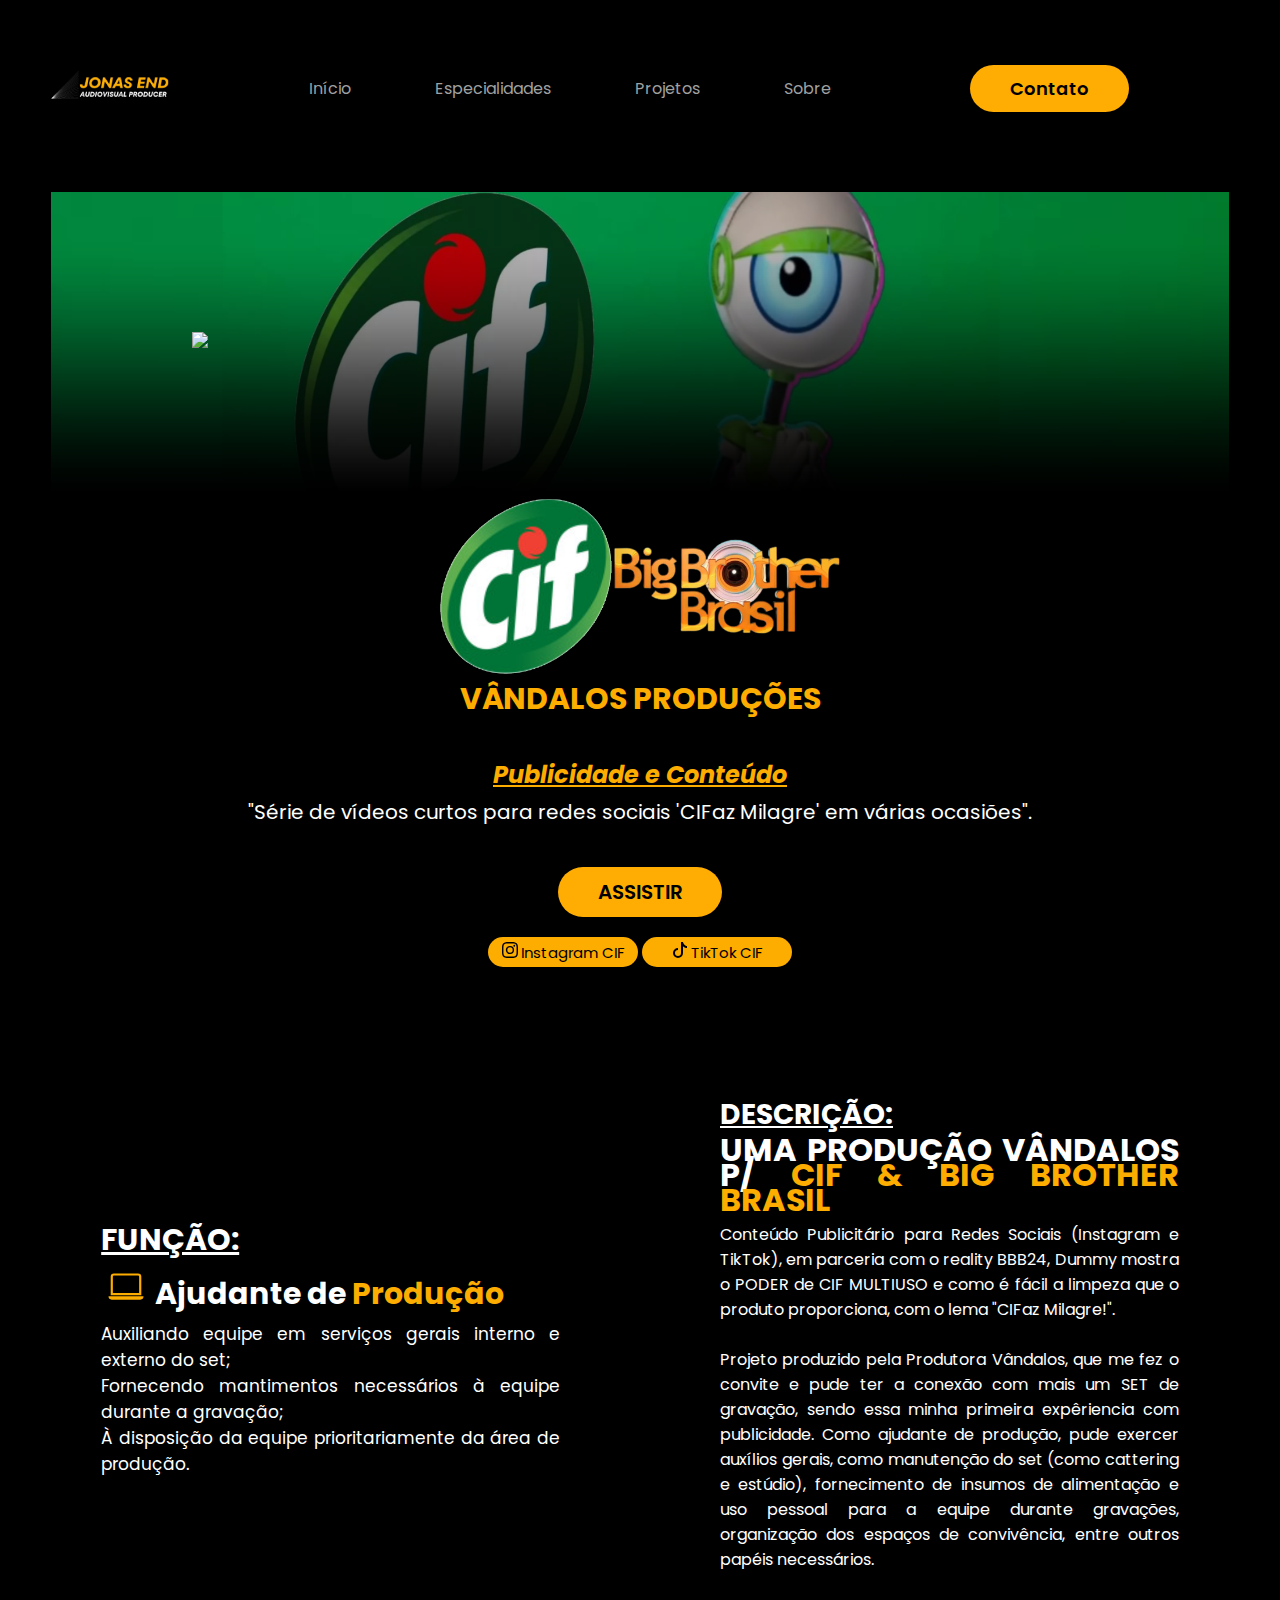
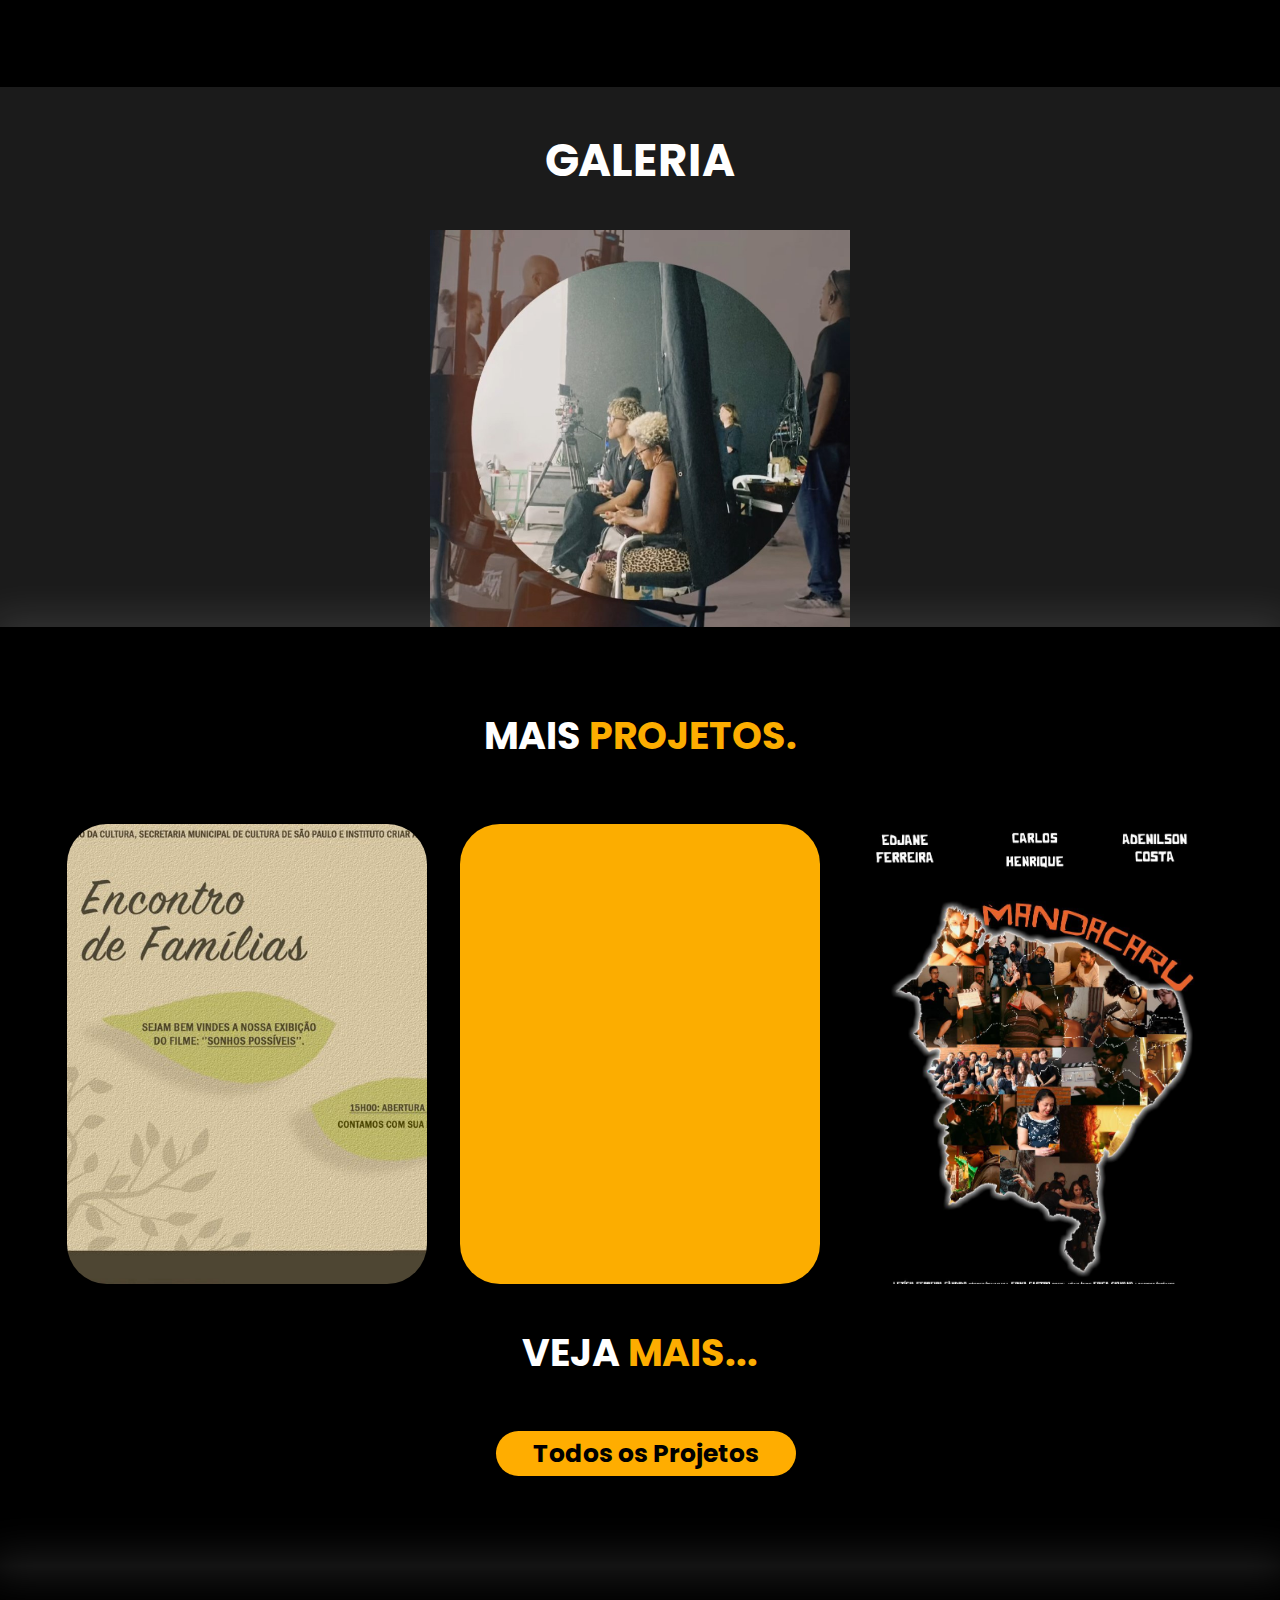
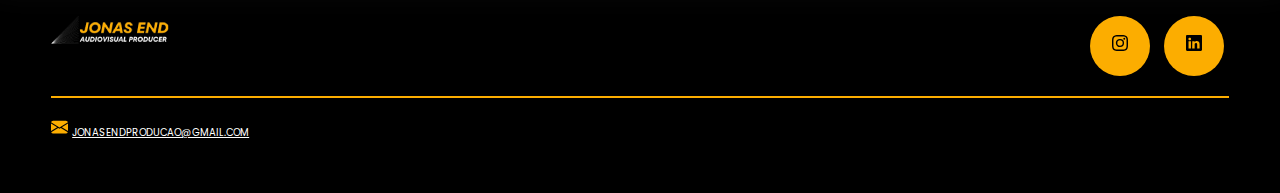
==== commit 8bf9d444: "Update CIF.html" ====
--- a/CIF.html
+++ b/CIF.html
@@ -95,7 +95,7 @@
                 <div class="logo-filme">
                     <img class="logo-filme" src="CIF/Logo-CIFBBB.png">
                 </div>
-                <h1>VÂNDALO PRODUÇÕES</h1>
+                <h1>VÂNDALOS PRODUÇÕES</h1>
                 <h2>Publicidade e Conteúdo</h2>
                 <p>"Série de vídeos curtos para redes sociais 'CIFaz Milagre' em várias ocasiões".</p>
                 <button onclick="toggle('conteudo')" class="btn-player">ASSISTIR</button>
@@ -527,12 +527,12 @@
 
                 <div class="txt-topo-site">
                     <h5>DESCRIÇÃO:</h5>
-                    <h1>UMA PRODUÇÃO VÂNDALO P/<span> CIF & BIG BROTHER BRASIL</span></h1>
+                    <h1>UMA PRODUÇÃO VÂNDALOS P/<span> CIF & BIG BROTHER BRASIL</span></h1>
                     <p>Conteúdo Publicitário para Redes Sociais (Instagram e TikTok), em parceria com o reality BBB24,
                         Dummy mostra o PODER de CIF MULTIUSO e como é fácil a limpeza que o produto proporciona, com o
                         lema "CIFaz Milagre!". </p>
                     ​
-                    <p>Projeto produzido pela Produtora Vândalo, que me fez o convite e pude ter a conexão com mais um
+                    <p>Projeto produzido pela Produtora Vândalos, que me fez o convite e pude ter a conexão com mais um
                         SET de gravação, sendo essa minha primeira expêriencia com publicidade. Como ajudante de
                         produção, pude exercer auxílios gerais, como manutenção do set (como cattering e estúdio),
                         fornecimento de insumos de alimentação e uso pessoal para a equipe durante gravações,
@@ -666,4 +666,4 @@
 
 </body>
 
-</html>+</html>
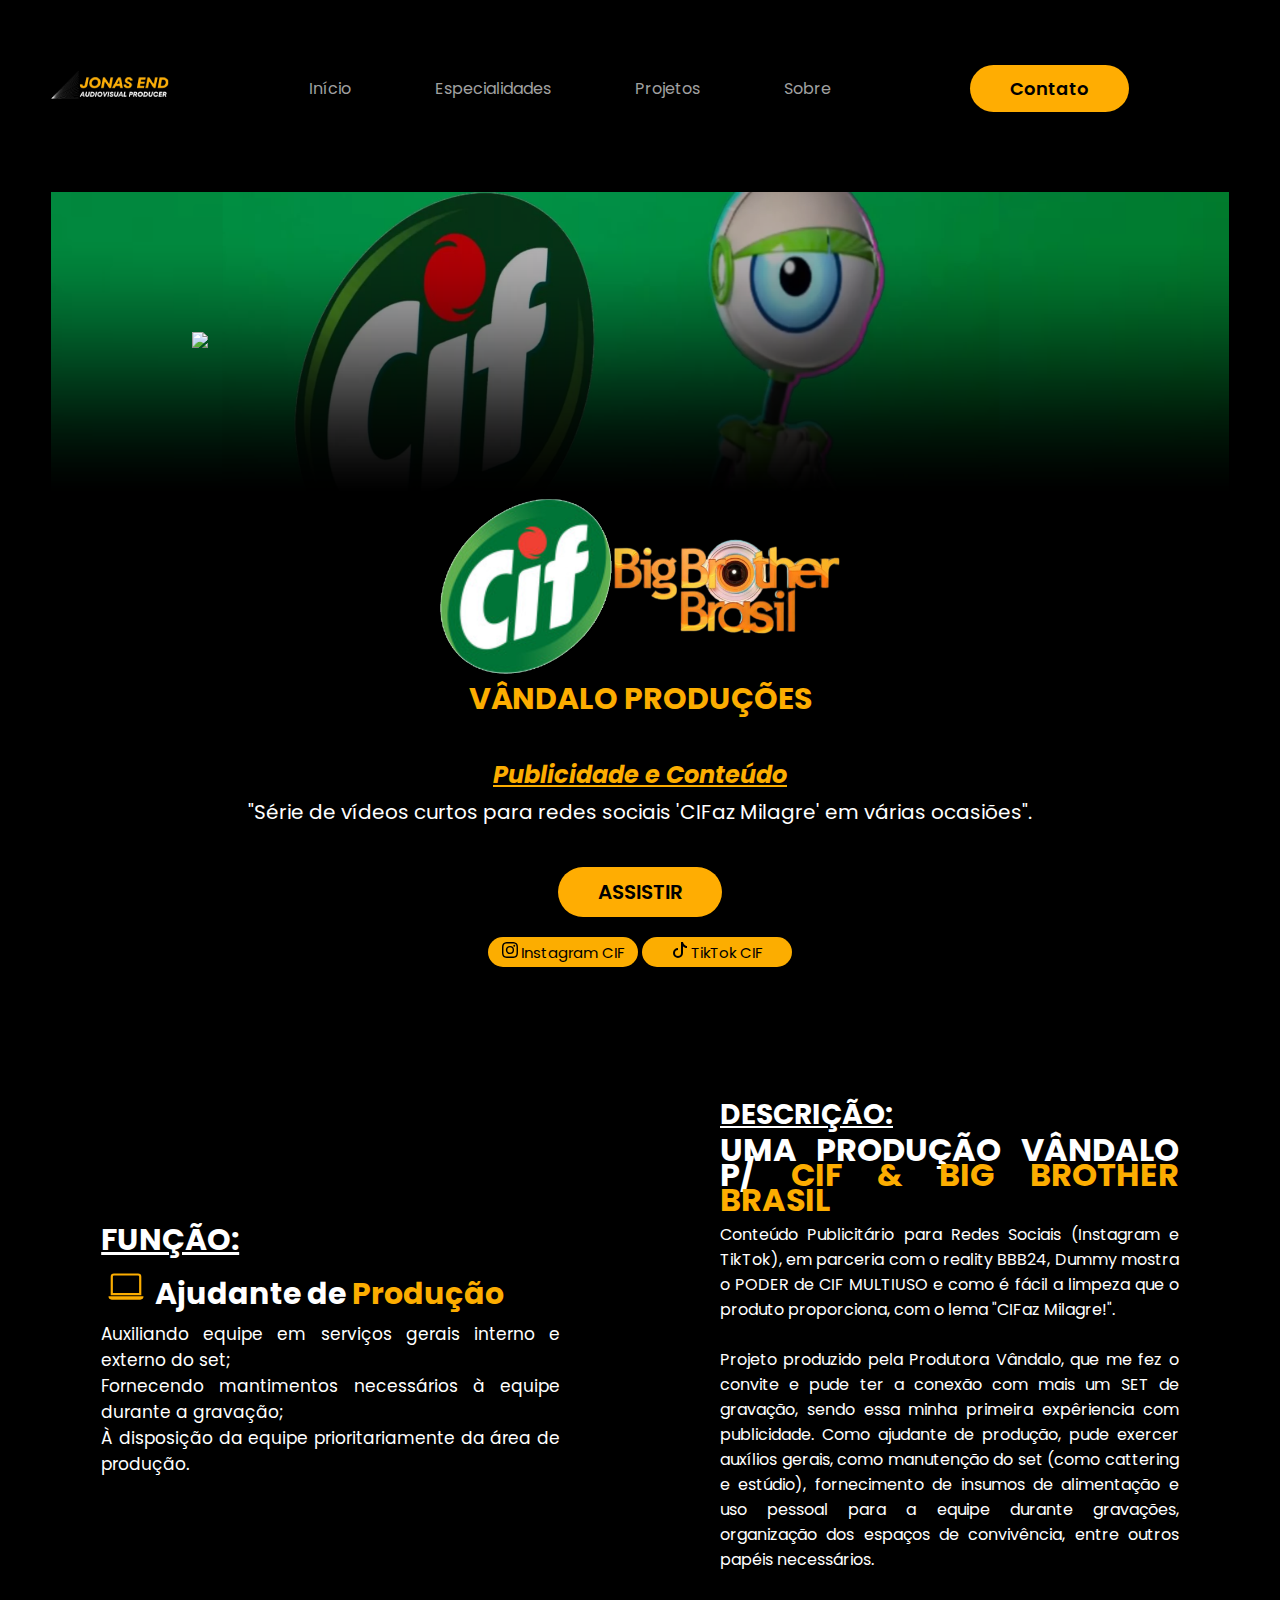
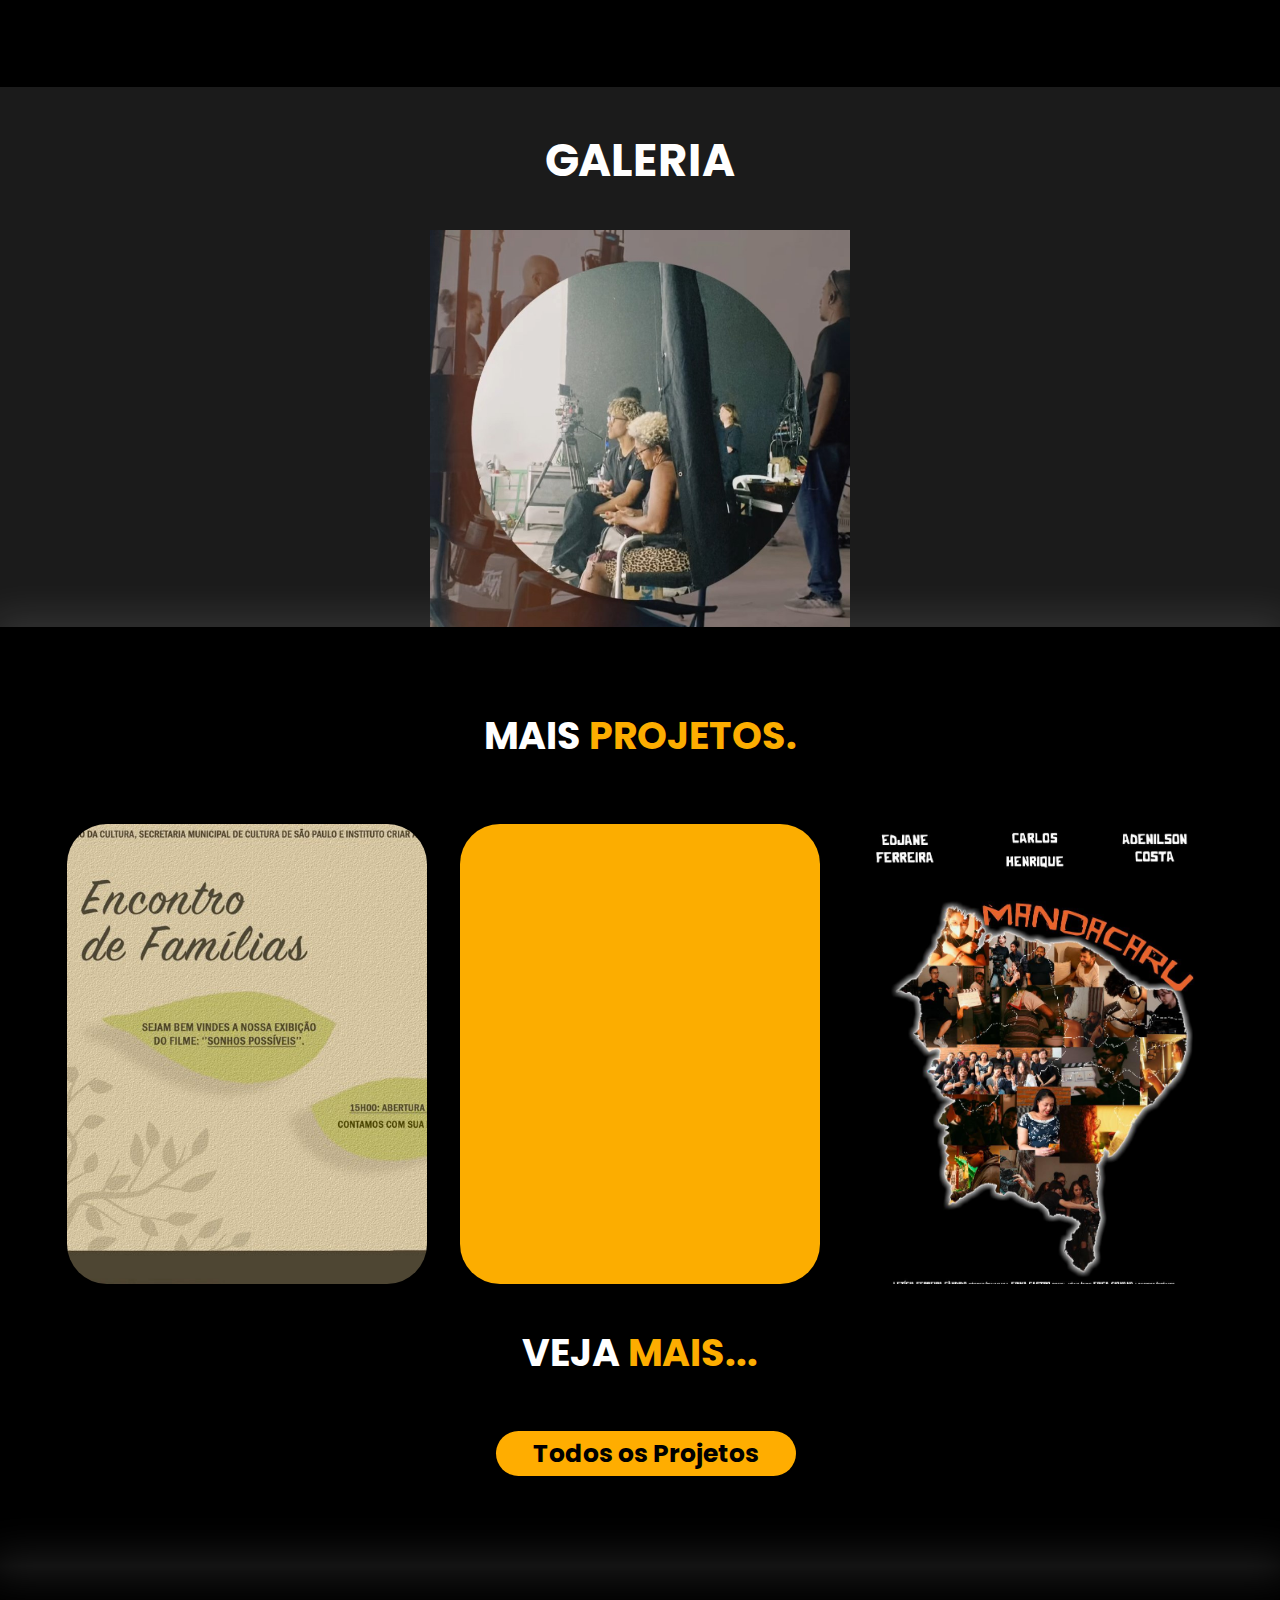
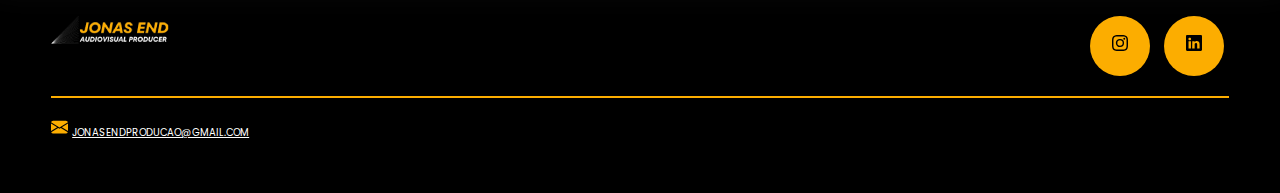
==== commit 96b82436: "Update CIF.html" ====
--- a/CIF.html
+++ b/CIF.html
@@ -95,7 +95,7 @@
                 <div class="logo-filme">
                     <img class="logo-filme" src="CIF/Logo-CIFBBB.png">
                 </div>
-                <h1>VÂNDALOS PRODUÇÕES</h1>
+                <h1>VÂNDALO PRODUÇÕES</h1>
                 <h2>Publicidade e Conteúdo</h2>
                 <p>"Série de vídeos curtos para redes sociais 'CIFaz Milagre' em várias ocasiões".</p>
                 <button onclick="toggle('conteudo')" class="btn-player">ASSISTIR</button>
@@ -527,12 +527,12 @@
 
                 <div class="txt-topo-site">
                     <h5>DESCRIÇÃO:</h5>
-                    <h1>UMA PRODUÇÃO VÂNDALOS P/<span> CIF & BIG BROTHER BRASIL</span></h1>
+                    <h1>UMA PRODUÇÃO VÂNDALO P/<span> CIF & BIG BROTHER BRASIL</span></h1>
                     <p>Conteúdo Publicitário para Redes Sociais (Instagram e TikTok), em parceria com o reality BBB24,
                         Dummy mostra o PODER de CIF MULTIUSO e como é fácil a limpeza que o produto proporciona, com o
                         lema "CIFaz Milagre!". </p>
                     ​
-                    <p>Projeto produzido pela Produtora Vândalos, que me fez o convite e pude ter a conexão com mais um
+                    <p>Projeto produzido pela Produtora Vândalo, que me fez o convite e pude ter a conexão com mais um
                         SET de gravação, sendo essa minha primeira expêriencia com publicidade. Como ajudante de
                         produção, pude exercer auxílios gerais, como manutenção do set (como cattering e estúdio),
                         fornecimento de insumos de alimentação e uso pessoal para a equipe durante gravações,
